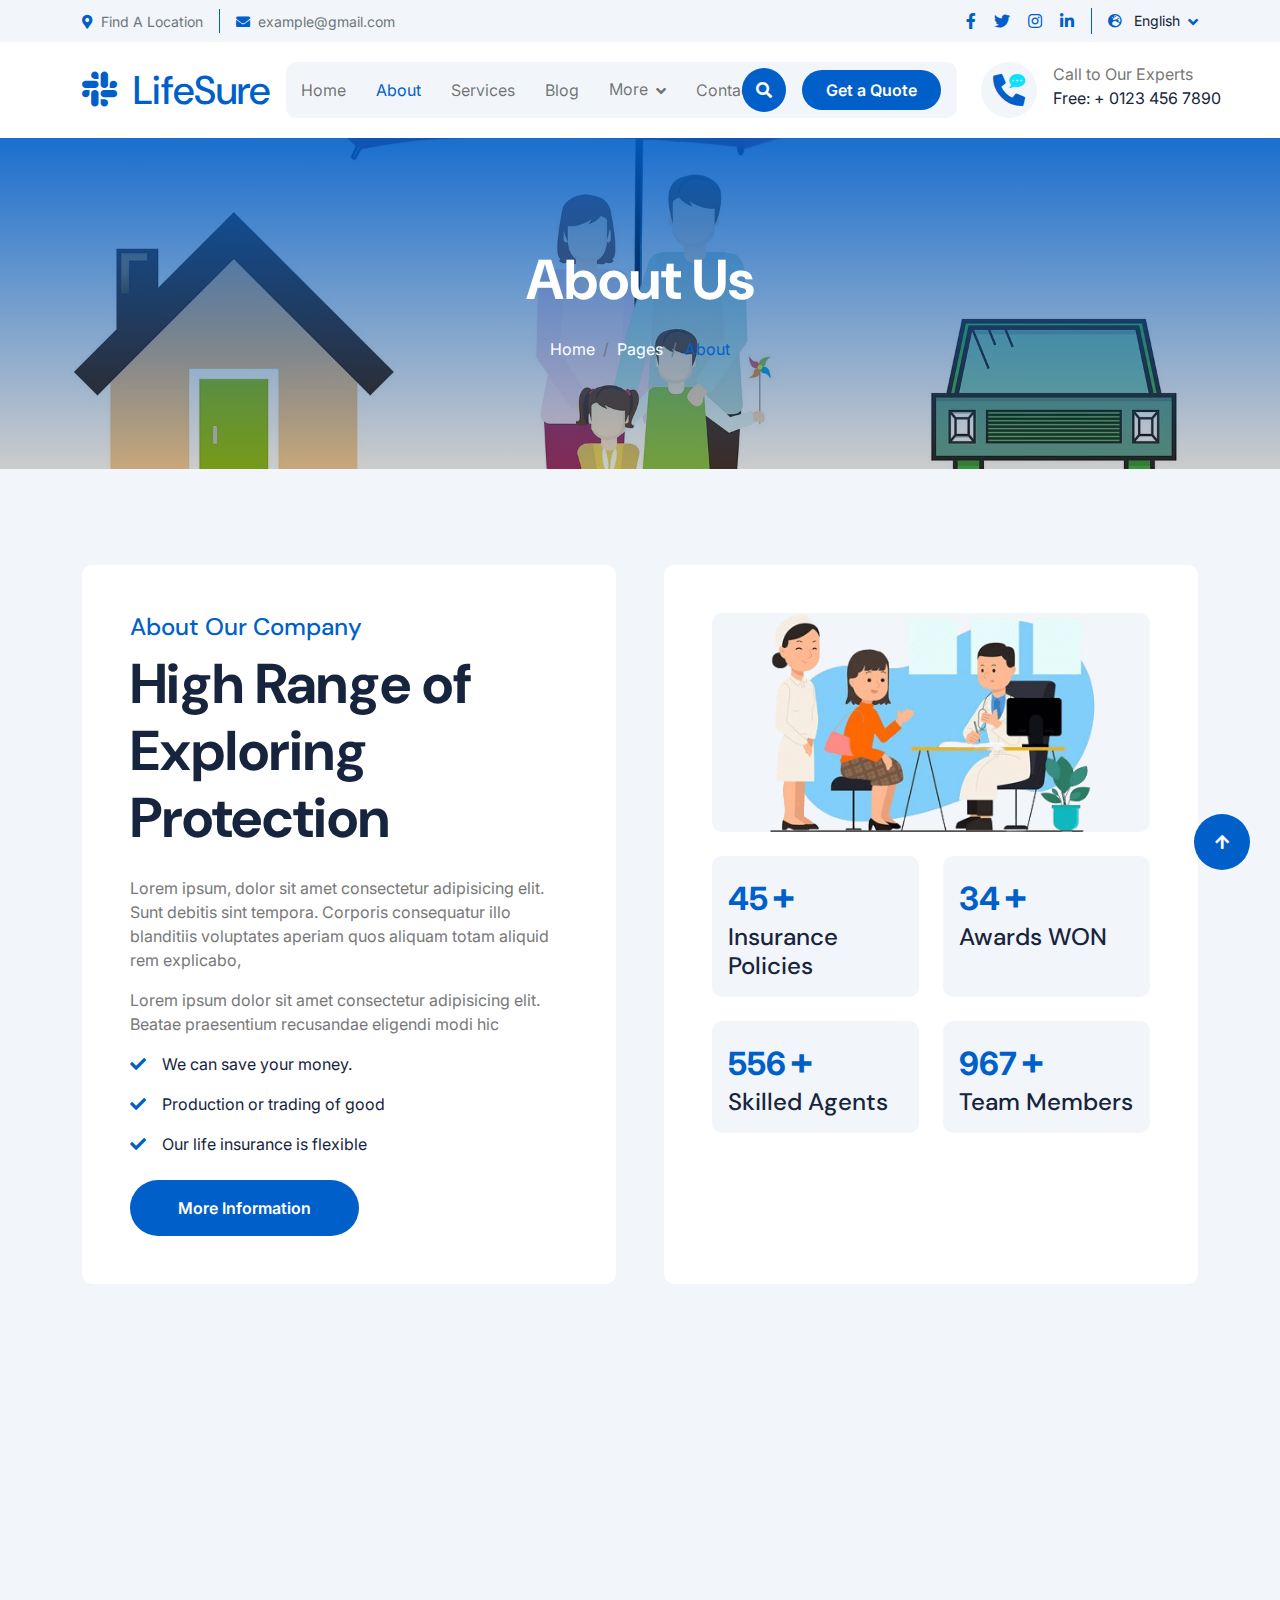
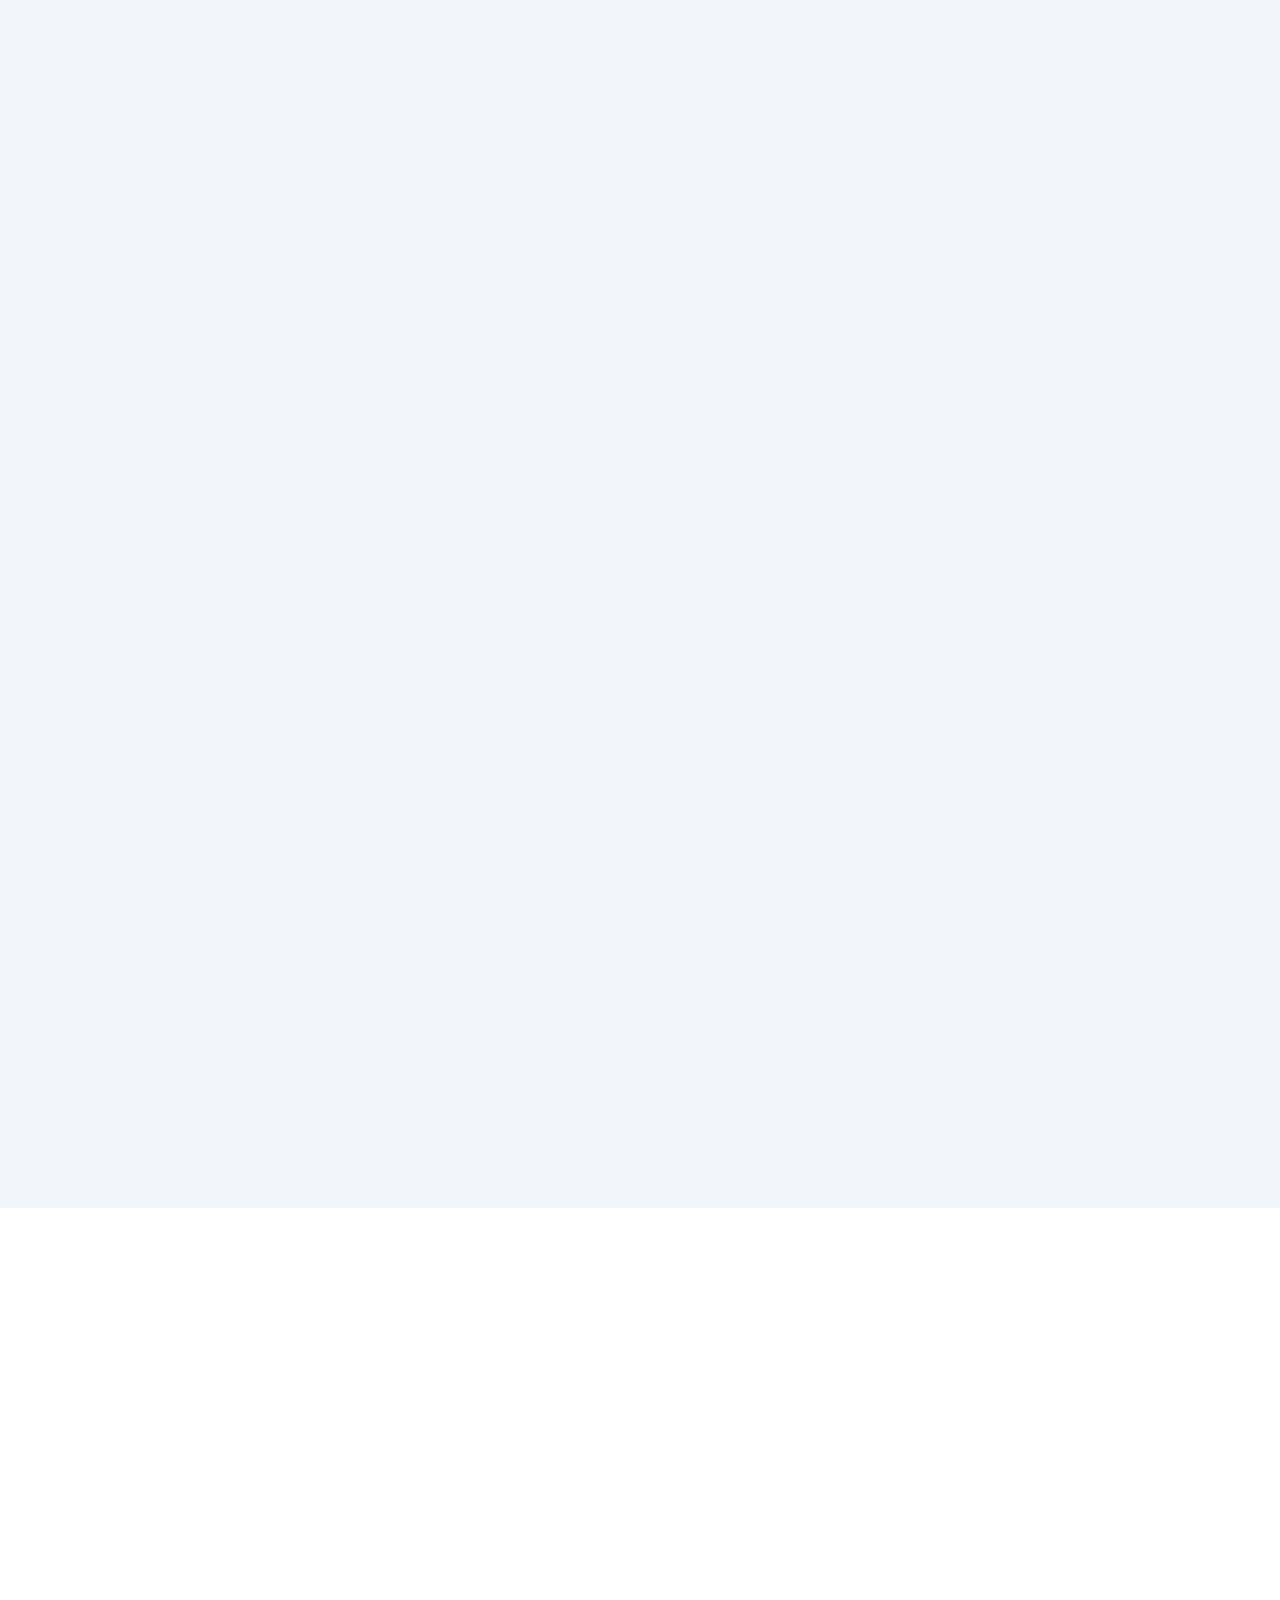
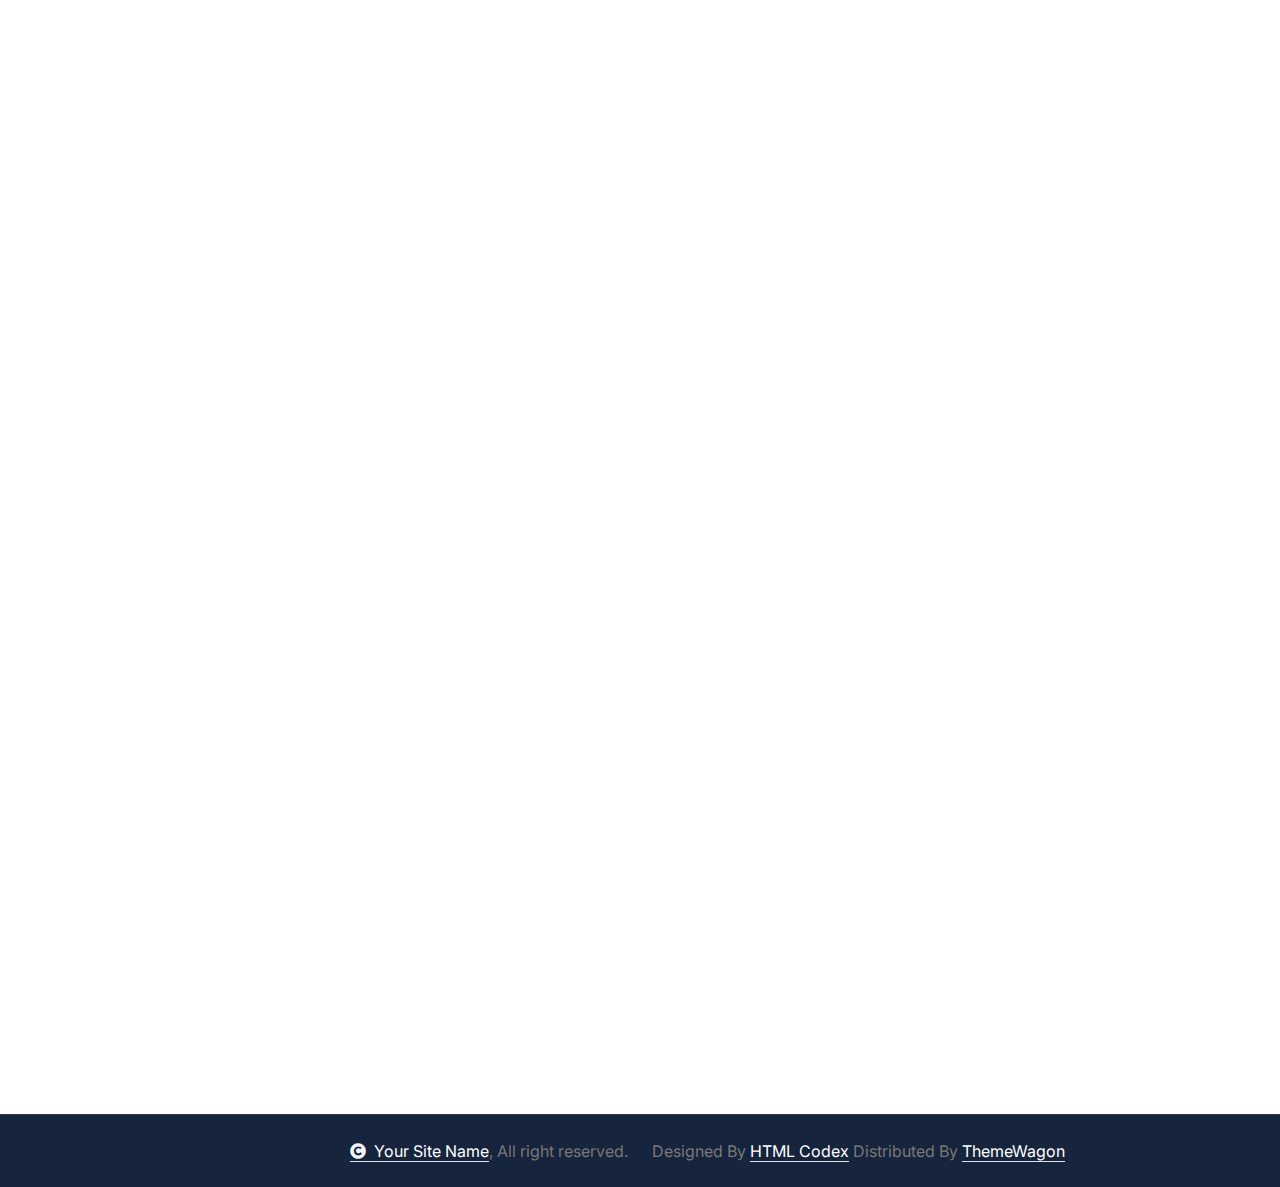
==== YFGRIGHTS/about.html @ 98754548 "initial commit" ====
<!DOCTYPE html>
<html lang="en">

    <head>
        <meta charset="utf-8">
        <title>LifeSure - Life Insurance Website Template</title>
        <meta content="width=device-width, initial-scale=1.0" name="viewport">
        <meta content="" name="keywords">
        <meta content="" name="description">

        <!-- Google Web Fonts -->
        <link rel="preconnect" href="https://fonts.googleapis.com">
        <link rel="preconnect" href="https://fonts.gstatic.com" crossorigin>
        <link href="https://fonts.googleapis.com/css2?family=DM+Sans:ital,opsz,wght@0,9..40,100..1000;1,9..40,100..1000&family=Inter:slnt,wght@-10..0,100..900&display=swap" rel="stylesheet">

        <!-- Icon Font Stylesheet -->
        <link rel="stylesheet" href="https://use.fontawesome.com/releases/v5.15.4/css/all.css"/>
        <link href="https://cdn.jsdelivr.net/npm/bootstrap-icons@1.4.1/font/bootstrap-icons.css" rel="stylesheet">

        <!-- Libraries Stylesheet -->
        <link rel="stylesheet" href="lib/animate/animate.min.css"/>
        <link href="lib/lightbox/css/lightbox.min.css" rel="stylesheet">
        <link href="lib/owlcarousel/assets/owl.carousel.min.css" rel="stylesheet">


        <!-- Customized Bootstrap Stylesheet -->
        <link href="css/bootstrap.min.css" rel="stylesheet">

        <!-- Template Stylesheet -->
        <link href="css/style.css" rel="stylesheet">
    </head>

    <body>

        <!-- Spinner Start -->
        <div id="spinner" class="show bg-white position-fixed translate-middle w-100 vh-100 top-50 start-50 d-flex align-items-center justify-content-center">
            <div class="spinner-border text-primary" style="width: 3rem; height: 3rem;" role="status">
                <span class="sr-only">Loading...</span>
            </div>
        </div>
        <!-- Spinner End -->

        <!-- Topbar Start -->
        <div class="container-fluid topbar px-0 px-lg-4 bg-light py-2 d-none d-lg-block">
            <div class="container">
                <div class="row gx-0 align-items-center">
                    <div class="col-lg-8 text-center text-lg-start mb-lg-0">
                        <div class="d-flex flex-wrap">
                            <div class="border-end border-primary pe-3">
                                <a href="#" class="text-muted small"><i class="fas fa-map-marker-alt text-primary me-2"></i>Find A Location</a>
                            </div>
                            <div class="ps-3">
                                <a href="mailto:example@gmail.com" class="text-muted small"><i class="fas fa-envelope text-primary me-2"></i>example@gmail.com</a>
                            </div>
                        </div>
                    </div>
                    <div class="col-lg-4 text-center text-lg-end">
                        <div class="d-flex justify-content-end">
                            <div class="d-flex border-end border-primary pe-3">
                                <a class="btn p-0 text-primary me-3" href="#"><i class="fab fa-facebook-f"></i></a>
                                <a class="btn p-0 text-primary me-3" href="#"><i class="fab fa-twitter"></i></a>
                                <a class="btn p-0 text-primary me-3" href="#"><i class="fab fa-instagram"></i></a>
                                <a class="btn p-0 text-primary me-0" href="#"><i class="fab fa-linkedin-in"></i></a>
                            </div>
                            <div class="dropdown ms-3">
                                <a href="#" class="dropdown-toggle text-dark" data-bs-toggle="dropdown"><small><i class="fas fa-globe-europe text-primary me-2"></i> English</small></a>
                                <div class="dropdown-menu rounded">
                                    <a href="#" class="dropdown-item">English</a>
                                    <a href="#" class="dropdown-item">Bangla</a>
                                    <a href="#" class="dropdown-item">French</a>
                                    <a href="#" class="dropdown-item">Spanish</a>
                                    <a href="#" class="dropdown-item">Arabic</a>
                                </div>
                            </div>
                        </div>
                    </div>
                </div>
            </div>
        </div>
        <!-- Topbar End -->

        <!-- Navbar & Hero Start -->
        <div class="container-fluid nav-bar px-0 px-lg-4 py-lg-0">
            <div class="container">
                <nav class="navbar navbar-expand-lg navbar-light">
                    <a href="#" class="navbar-brand p-0">
                        <h1 class="text-primary mb-0"><i class="fab fa-slack me-2"></i> LifeSure</h1>
                        <!-- <img src="img/logo.png" alt="Logo"> -->
                    </a>
                    <button class="navbar-toggler" type="button" data-bs-toggle="collapse" data-bs-target="#navbarCollapse">
                        <span class="fa fa-bars"></span>
                    </button>
                    <div class="collapse navbar-collapse" id="navbarCollapse">
                        <div class="navbar-nav mx-0 mx-lg-auto">
                            <a href="index.html" class="nav-item nav-link">Home</a>
                            <a href="about.html" class="nav-item nav-link active">About</a>
                            <a href="service.html" class="nav-item nav-link">Services</a>
                            <a href="blog.html" class="nav-item nav-link">Blog</a>
                            <div class="nav-item dropdown">
                                <a href="#" class="nav-link" data-bs-toggle="dropdown">
                                    <span class="dropdown-toggle">More</span>
                                </a>
                                <div class="dropdown-menu">
                                    <a href="FAQ.html" class="dropdown-item">Events</a>
                                    <a href="FAQ.html" class="dropdown-item">Gallery</a>
                                    <a href="feature.html" class="dropdown-item">News</a>
                                    <a href="team.html" class="dropdown-item">Our team</a>
                                    <a href="testimonial.html" class="dropdown-item">Testimonial</a>
                                </div>
                              </div>
                            <a href="contact.html" class="nav-item nav-link">Contact</a>
                            <div class="nav-btn px-3">
                                <button class="btn-search btn btn-primary btn-md-square rounded-circle flex-shrink-0" data-bs-toggle="modal" data-bs-target="#searchModal"><i class="fas fa-search"></i></button>
                                <a href="#" class="btn btn-primary rounded-pill py-2 px-4 ms-3 flex-shrink-0"> Get a Quote</a>
                            </div>
                        </div>
                    </div>
                    <div class="d-none d-xl-flex flex-shrink-0 ps-4">
                        <a href="#" class="btn btn-light btn-lg-square rounded-circle position-relative wow tada" data-wow-delay=".9s">
                            <i class="fa fa-phone-alt fa-2x"></i>
                            <div class="position-absolute" style="top: 7px; right: 12px;">
                                <span><i class="fa fa-comment-dots text-secondary"></i></span>
                            </div>
                        </a>
                        <div class="d-flex flex-column ms-3">
                            <span>Call to Our Experts</span>
                            <a href="tel:+ 0123 456 7890"><span class="text-dark">Free: + 0123 456 7890</span></a>
                        </div>
                    </div>
                </nav>
            </div>
        </div>
        <!-- Navbar & Hero End -->

        <!-- Modal Search Start -->
        <div class="modal fade" id="searchModal" tabindex="-1" aria-labelledby="exampleModalLabel" aria-hidden="true">
            <div class="modal-dialog modal-fullscreen">
                <div class="modal-content rounded-0">
                    <div class="modal-header">
                        <h5 class="modal-title" id="exampleModalLabel">Search by keyword</h5>
                        <button type="button" class="btn-close" data-bs-dismiss="modal" aria-label="Close"></button>
                    </div>
                    <div class="modal-body d-flex align-items-center bg-primary">
                        <div class="input-group w-75 mx-auto d-flex">
                            <input type="search" class="form-control p-3" placeholder="keywords" aria-describedby="search-icon-1">
                            <span id="search-icon-1" class="btn bg-light border nput-group-text p-3"><i class="fa fa-search"></i></span>
                        </div>
                    </div>
                </div>
            </div>
        </div>
        <!-- Modal Search End -->


        <!-- Header Start -->
        <div class="container-fluid bg-breadcrumb">
            <div class="container text-center py-5" style="max-width: 900px;">
                <h4 class="text-white display-4 mb-4 wow fadeInDown" data-wow-delay="0.1s">About Us</h4>
                <ol class="breadcrumb d-flex justify-content-center mb-0 wow fadeInDown" data-wow-delay="0.3s">
                    <li class="breadcrumb-item"><a href="index.html">Home</a></li>
                    <li class="breadcrumb-item"><a href="#">Pages</a></li>
                    <li class="breadcrumb-item active text-primary">About</li>
                </ol>
            </div>
        </div>
        <!-- Header End -->


        <!-- About Start -->
        <div class="container-fluid bg-light about py-5">
            <div class="container py-5">
                <div class="row g-5">
                    <div class="col-xl-6 wow fadeInLeft" data-wow-delay="0.2s">
                        <div class="about-item-content bg-white rounded p-5 h-100">
                            <h4 class="text-primary">About Our Company</h4>
                            <h1 class="display-4 mb-4">High Range of Exploring Protection</h1>
                            <p>Lorem ipsum, dolor sit amet consectetur adipisicing elit. Sunt debitis sint tempora. Corporis consequatur illo blanditiis voluptates aperiam quos aliquam totam aliquid rem explicabo,
                            </p>
                            <p>Lorem ipsum dolor sit amet consectetur adipisicing elit. Beatae praesentium recusandae eligendi modi hic
                            </p>
                            <p class="text-dark"><i class="fa fa-check text-primary me-3"></i>We can save your money.</p>
                            <p class="text-dark"><i class="fa fa-check text-primary me-3"></i>Production or trading of good</p>
                            <p class="text-dark mb-4"><i class="fa fa-check text-primary me-3"></i>Our life insurance is flexible</p>
                            <a class="btn btn-primary rounded-pill py-3 px-5" href="#">More Information</a>
                        </div>
                    </div>
                    <div class="col-xl-6 wow fadeInRight" data-wow-delay="0.2s">
                        <div class="bg-white rounded p-5 h-100">
                            <div class="row g-4 justify-content-center">
                                <div class="col-12">
                                    <div class="rounded bg-light">
                                        <img src="img/about-1.png" class="img-fluid rounded w-100" alt="">
                                    </div>
                                </div>
                                <div class="col-sm-6">
                                    <div class="counter-item bg-light rounded p-3 h-100">
                                        <div class="counter-counting">
                                            <span class="text-primary fs-2 fw-bold" data-toggle="counter-up">129</span>
                                            <span class="h1 fw-bold text-primary">+</span>
                                        </div>
                                        <h4 class="mb-0 text-dark">Insurance Policies</h4>
                                    </div>
                                </div>
                                <div class="col-sm-6">
                                    <div class="counter-item bg-light rounded p-3 h-100">
                                        <div class="counter-counting">
                                            <span class="text-primary fs-2 fw-bold" data-toggle="counter-up">99</span>
                                            <span class="h1 fw-bold text-primary">+</span>
                                        </div>
                                        <h4 class="mb-0 text-dark">Awards WON</h4>
                                    </div>
                                </div>
                                <div class="col-sm-6">
                                    <div class="counter-item bg-light rounded p-3 h-100">
                                        <div class="counter-counting">
                                            <span class="text-primary fs-2 fw-bold" data-toggle="counter-up">556</span>
                                            <span class="h1 fw-bold text-primary">+</span>
                                        </div>
                                        <h4 class="mb-0 text-dark">Skilled Agents</h4>
                                    </div>
                                </div>
                                <div class="col-sm-6">
                                    <div class="counter-item bg-light rounded p-3 h-100">
                                        <div class="counter-counting">
                                            <span class="text-primary fs-2 fw-bold" data-toggle="counter-up">967</span>
                                            <span class="h1 fw-bold text-primary">+</span>
                                        </div>
                                        <h4 class="mb-0 text-dark">Team Members</h4>
                                    </div>
                                </div>
                            </div>
                        </div>
                    </div>
                </div>
            </div>
        </div>
        <!-- About End -->


        <!-- Feature Start -->
        <div class="container-fluid feature bg-light pb-5">
            <div class="container pb-5">
                <div class="text-center mx-auto pb-5 wow fadeInUp" data-wow-delay="0.2s" style="max-width: 800px;">
                    <h4 class="text-primary">Our Features</h4>
                    <h1 class="display-4 mb-4">Insurance Provide you a Better Future</h1>
                    <p class="mb-0">Lorem ipsum dolor, sit amet consectetur adipisicing elit. Tenetur adipisci facilis cupiditate recusandae aperiam temporibus corporis itaque quis facere, numquam, ad culpa deserunt sint dolorem autem obcaecati, ipsam mollitia hic.
                    </p>
                </div>
                <div class="row g-4">
                    <div class="col-md-6 col-lg-6 col-xl-3 wow fadeInUp" data-wow-delay="0.2s">
                        <div class="feature-item p-4 pt-0">
                            <div class="feature-icon p-4 mb-4">
                                <i class="far fa-handshake fa-3x"></i>
                            </div>
                            <h4 class="mb-4">Trusted Company</h4>
                            <p class="mb-4">Lorem ipsum dolor sit amet consectetur adipisicing elit. Ea hic laborum odit pariatur...
                            </p>
                            <a class="btn btn-primary rounded-pill py-2 px-4" href="#">Learn More</a>
                        </div>
                    </div>
                    <div class="col-md-6 col-lg-6 col-xl-3 wow fadeInUp" data-wow-delay="0.4s">
                        <div class="feature-item p-4 pt-0">
                            <div class="feature-icon p-4 mb-4">
                                <i class="fa fa-dollar-sign fa-3x"></i>
                            </div>
                            <h4 class="mb-4">Anytime Money Back</h4>
                            <p class="mb-4">Lorem ipsum dolor sit amet consectetur adipisicing elit. Ea hic laborum odit pariatur...
                            </p>
                            <a class="btn btn-primary rounded-pill py-2 px-4" href="#">Learn More</a>
                        </div>
                    </div>
                    <div class="col-md-6 col-lg-6 col-xl-3 wow fadeInUp" data-wow-delay="0.6s">
                        <div class="feature-item p-4 pt-0">
                            <div class="feature-icon p-4 mb-4">
                                <i class="fa fa-bullseye fa-3x"></i>
                            </div>
                            <h4 class="mb-4">Flexible Plans</h4>
                            <p class="mb-4">Lorem ipsum dolor sit amet consectetur adipisicing elit. Ea hic laborum odit pariatur...
                            </p>
                            <a class="btn btn-primary rounded-pill py-2 px-4" href="#">Learn More</a>
                        </div>
                    </div>
                    <div class="col-md-6 col-lg-6 col-xl-3 wow fadeInUp" data-wow-delay="0.8s">
                        <div class="feature-item p-4 pt-0">
                            <div class="feature-icon p-4 mb-4">
                                <i class="fa fa-headphones fa-3x"></i>
                            </div>
                            <h4 class="mb-4">24/7 Fast Support</h4>
                            <p class="mb-4">Lorem ipsum dolor sit amet consectetur adipisicing elit. Ea hic laborum odit pariatur...
                            </p>
                            <a class="btn btn-primary rounded-pill py-2 px-4" href="#">Learn More</a>
                        </div>
                    </div>
                </div>
            </div>
        </div>
        <!-- Feature End -->

        <!-- FAQs Start -->
        <div class="container-fluid faq-section bg-light pb-5">
            <div class="container pb-5">
                <div class="row g-5 align-items-center">
                    <div class="col-xl-6 wow fadeInLeft" data-wow-delay="0.2s">
                        <div class="h-100">
                            <div class="mb-5">
                                <h4 class="text-primary">Some Important FAQ's</h4>
                                <h1 class="display-4 mb-0">Common Frequently Asked Questions</h1>
                            </div>
                            <div class="accordion" id="accordionExample">
                                <div class="accordion-item">
                                    <h2 class="accordion-header" id="headingOne">
                                        <button class="accordion-button border-0" type="button" data-bs-toggle="collapse" data-bs-target="#collapseOne" aria-expanded="true" aria-controls="collapseOne">
                                            Q: What happens during Freshers' Week?
                                        </button>
                                    </h2>
                                    <div id="collapseOne" class="accordion-collapse collapse show active" aria-labelledby="headingOne" data-bs-parent="#accordionExample">
                                        <div class="accordion-body rounded">
                                            A: Leverage agile frameworks to provide a robust synopsis for high level overviews. Iterative approaches to corporate strategy foster collaborative thinking to further the overall value proposition. Organically grow the holistic world view of disruptive innovation via workplace diversity and empowerment.
                                        </div>
                                    </div>
                                </div>
                                <div class="accordion-item">
                                    <h2 class="accordion-header" id="headingTwo">
                                        <button class="accordion-button collapsed" type="button" data-bs-toggle="collapse" data-bs-target="#collapseTwo" aria-expanded="false" aria-controls="collapseTwo">
                                            Q: What is the transfer application process?
                                        </button>
                                    </h2>
                                    <div id="collapseTwo" class="accordion-collapse collapse" aria-labelledby="headingTwo" data-bs-parent="#accordionExample">
                                        <div class="accordion-body">
                                            A: Leverage agile frameworks to provide a robust synopsis for high level overviews. Iterative approaches to corporate strategy foster collaborative thinking to further the overall value proposition. Organically grow the holistic world view of disruptive innovation via workplace diversity and empowerment.
                                        </div>
                                    </div>
                                </div>
                                <div class="accordion-item">
                                    <h2 class="accordion-header" id="headingThree">
                                        <button class="accordion-button collapsed" type="button" data-bs-toggle="collapse" data-bs-target="#collapseThree" aria-expanded="false" aria-controls="collapseThree">
                                            Q: Why should I attend community college?
                                        </button>
                                    </h2>
                                    <div id="collapseThree" class="accordion-collapse collapse" aria-labelledby="headingThree" data-bs-parent="#accordionExample">
                                        <div class="accordion-body">
                                            A: Leverage agile frameworks to provide a robust synopsis for high level overviews. Iterative approaches to corporate strategy foster collaborative thinking to further the overall value proposition. Organically grow the holistic world view of disruptive innovation via workplace diversity and empowerment.
                                        </div>
                                    </div>
                                </div>
                            </div>
                        </div>
                    </div>
                    <div class="col-xl-6 wow fadeInRight" data-wow-delay="0.4s">
                        <img src="img/carousel-2.png" class="img-fluid w-100" alt="">
                    </div>
                </div>
            </div>
        </div>
        <!-- FAQs End -->


        <!-- Team Start -->
        <div class="container-fluid team py-5">
            <div class="container py-5">
                <div class="text-center mx-auto pb-5 wow fadeInUp" data-wow-delay="0.2s" style="max-width: 800px;">
                    <h4 class="text-primary">Our Team</h4>
                    <h1 class="display-4 mb-4">Meet Our Expert Team Members</h1>
                    <p class="mb-0">Lorem ipsum dolor, sit amet consectetur adipisicing elit. Tenetur adipisci facilis cupiditate recusandae aperiam temporibus corporis itaque quis facere, numquam, ad culpa deserunt sint dolorem autem obcaecati, ipsam mollitia hic.
                    </p>
                </div>
                <div class="row g-4">
                    <div class="col-md-6 col-lg-6 col-xl-3 wow fadeInUp" data-wow-delay="0.2s">
                        <div class="team-item">
                            <div class="team-img">
                                <img src="img/team-1.jpg" class="img-fluid rounded-top w-100" alt="">
                                <div class="team-icon">
                                    <a class="btn btn-primary btn-sm-square rounded-pill mb-2" href=""><i class="fab fa-facebook-f"></i></a>
                                    <a class="btn btn-primary btn-sm-square rounded-pill mb-2" href=""><i class="fab fa-twitter"></i></a>
                                    <a class="btn btn-primary btn-sm-square rounded-pill mb-2" href=""><i class="fab fa-linkedin-in"></i></a>
                                    <a class="btn btn-primary btn-sm-square rounded-pill mb-0" href=""><i class="fab fa-instagram"></i></a>
                                </div>
                            </div>
                            <div class="team-title p-4">
                                <h4 class="mb-0">David James</h4>
                                <p class="mb-0">Profession</p>
                            </div>
                        </div>
                    </div>
                    <div class="col-md-6 col-lg-6 col-xl-3 wow fadeInUp" data-wow-delay="0.4s">
                        <div class="team-item">
                            <div class="team-img">
                                <img src="img/team-2.jpg" class="img-fluid rounded-top w-100" alt="">
                                <div class="team-icon">
                                    <a class="btn btn-primary btn-sm-square rounded-pill mb-2" href=""><i class="fab fa-facebook-f"></i></a>
                                    <a class="btn btn-primary btn-sm-square rounded-pill mb-2" href=""><i class="fab fa-twitter"></i></a>
                                    <a class="btn btn-primary btn-sm-square rounded-pill mb-2" href=""><i class="fab fa-linkedin-in"></i></a>
                                    <a class="btn btn-primary btn-sm-square rounded-pill mb-0" href=""><i class="fab fa-instagram"></i></a>
                                </div>
                            </div>
                            <div class="team-title p-4">
                                <h4 class="mb-0">David James</h4>
                                <p class="mb-0">Profession</p>
                            </div>
                        </div>
                    </div>
                    <div class="col-md-6 col-lg-6 col-xl-3 wow fadeInUp" data-wow-delay="0.6s">
                        <div class="team-item">
                            <div class="team-img">
                                <img src="img/team-3.jpg" class="img-fluid rounded-top w-100" alt="">
                                <div class="team-icon">
                                    <a class="btn btn-primary btn-sm-square rounded-pill mb-2" href=""><i class="fab fa-facebook-f"></i></a>
                                    <a class="btn btn-primary btn-sm-square rounded-pill mb-2" href=""><i class="fab fa-twitter"></i></a>
                                    <a class="btn btn-primary btn-sm-square rounded-pill mb-2" href=""><i class="fab fa-linkedin-in"></i></a>
                                    <a class="btn btn-primary btn-sm-square rounded-pill mb-0" href=""><i class="fab fa-instagram"></i></a>
                                </div>
                            </div>
                            <div class="team-title p-4">
                                <h4 class="mb-0">David James</h4>
                                <p class="mb-0">Profession</p>
                            </div>
                        </div>
                    </div>
                    <div class="col-md-6 col-lg-6 col-xl-3 wow fadeInUp" data-wow-delay="0.8s">
                        <div class="team-item">
                            <div class="team-img">
                                <img src="img/team-4.jpg" class="img-fluid rounded-top w-100" alt="">
                                <div class="team-icon">
                                    <a class="btn btn-primary btn-sm-square rounded-pill mb-2" href=""><i class="fab fa-facebook-f"></i></a>
                                    <a class="btn btn-primary btn-sm-square rounded-pill mb-2" href=""><i class="fab fa-twitter"></i></a>
                                    <a class="btn btn-primary btn-sm-square rounded-pill mb-2" href=""><i class="fab fa-linkedin-in"></i></a>
                                    <a class="btn btn-primary btn-sm-square rounded-pill mb-0" href=""><i class="fab fa-instagram"></i></a>
                                </div>
                            </div>
                            <div class="team-title p-4">
                                <h4 class="mb-0">David James</h4>
                                <p class="mb-0">Profession</p>
                            </div>
                        </div>
                    </div>
                </div>
            </div>
        </div>
        <!-- Team End -->


        <!-- Footer Start -->
        <div class="container-fluid footer py-5 wow fadeIn" data-wow-delay="0.2s">
            <div class="container py-5">
                <div class="row g-5">
                    <div class="col-xl-9">
                        <div class="mb-5">
                            <div class="row g-4">
                                <div class="col-md-6 col-lg-6 col-xl-5">
                                    <div class="footer-item">
                                        <a href="index.html" class="p-0">
                                            <h3 class="text-white"><i class="fab fa-slack me-3"></i> LifeSure</h3>
                                            <!-- <img src="img/logo.png" alt="Logo"> -->
                                        </a>
                                        <p class="text-white mb-4">Dolor amet sit justo amet elitr clita ipsum elitr est.Lorem ipsum dolor sit amet, consectetur adipiscing...</p>
                                        <div class="footer-btn d-flex">
                                            <a class="btn btn-md-square rounded-circle me-3" href="#"><i class="fab fa-facebook-f"></i></a>
                                            <a class="btn btn-md-square rounded-circle me-3" href="#"><i class="fab fa-twitter"></i></a>
                                            <a class="btn btn-md-square rounded-circle me-3" href="#"><i class="fab fa-instagram"></i></a>
                                            <a class="btn btn-md-square rounded-circle me-0" href="#"><i class="fab fa-linkedin-in"></i></a>
                                        </div>
                                    </div>
                                </div>
                                <div class="col-md-6 col-lg-6 col-xl-3">
                                    <div class="footer-item">
                                        <h4 class="text-white mb-4">Useful Links</h4>
                                        <a href="#"><i class="fas fa-angle-right me-2"></i> About Us</a>
                                        <a href="#"><i class="fas fa-angle-right me-2"></i> Features</a>
                                        <a href="#"><i class="fas fa-angle-right me-2"></i> Services</a>
                                        <a href="#"><i class="fas fa-angle-right me-2"></i> FAQ's</a>
                                        <a href="#"><i class="fas fa-angle-right me-2"></i> Blogs</a>
                                        <a href="#"><i class="fas fa-angle-right me-2"></i> Contact</a>
                                    </div>
                                </div>
                                <div class="col-md-6 col-lg-6 col-xl-4">
                                    <div class="footer-item">
                                        <h4 class="mb-4 text-white">Instagram</h4>
                                        <div class="row g-3">
                                            <div class="col-4">
                                                <div class="footer-instagram rounded">
                                                    <img src="img/instagram-footer-1.jpg" class="img-fluid w-100" alt="">
                                                    <div class="footer-search-icon">
                                                        <a href="img/instagram-footer-1.jpg" data-lightbox="footerInstagram-1" class="my-auto"><i class="fas fa-link text-white"></i></a>
                                                    </div>
                                                </div>
                                           </div>
                                           <div class="col-4">
                                                <div class="footer-instagram rounded">
                                                    <img src="img/instagram-footer-2.jpg" class="img-fluid w-100" alt="">
                                                    <div class="footer-search-icon">
                                                        <a href="img/instagram-footer-2.jpg" data-lightbox="footerInstagram-2" class="my-auto"><i class="fas fa-link text-white"></i></a>
                                                    </div>
                                                </div>
                                           </div>
                                            <div class="col-4">
                                                <div class="footer-instagram rounded">
                                                    <img src="img/instagram-footer-3.jpg" class="img-fluid w-100" alt="">
                                                    <div class="footer-search-icon">
                                                        <a href="img/instagram-footer-3.jpg" data-lightbox="footerInstagram-3" class="my-auto"><i class="fas fa-link text-white"></i></a>
                                                    </div>
                                                </div>
                                           </div>
                                            <div class="col-4">
                                                <div class="footer-instagram rounded">
                                                    <img src="img/instagram-footer-4.jpg" class="img-fluid w-100" alt="">
                                                    <div class="footer-search-icon">
                                                        <a href="img/instagram-footer-4.jpg" data-lightbox="footerInstagram-4" class="my-auto"><i class="fas fa-link text-white"></i></a>
                                                    </div>
                                                </div>
                                           </div>
                                            <div class="col-4">
                                                <div class="footer-instagram rounded">
                                                    <img src="img/instagram-footer-5.jpg" class="img-fluid w-100" alt="">
                                                    <div class="footer-search-icon">
                                                        <a href="img/instagram-footer-5.jpg" data-lightbox="footerInstagram-5" class="my-auto"><i class="fas fa-link text-white"></i></a>
                                                    </div>
                                                </div>
                                           </div>
                                           <div class="col-4">
                                                <div class="footer-instagram rounded">
                                                    <img src="img/instagram-footer-6.jpg" class="img-fluid w-100" alt="">
                                                    <div class="footer-search-icon">
                                                        <a href="img/instagram-footer-6.jpg" data-lightbox="footerInstagram-6" class="my-auto"><i class="fas fa-link text-white"></i></a>
                                                    </div>
                                                </div>
                                            </div>
                                        </div>
                                    </div>
                                </div>
                            </div>
                        </div>
                        <div class="pt-5" style="border-top: 1px solid rgba(255, 255, 255, 0.08);">
                            <div class="row g-0">
                                <div class="col-12">
                                    <div class="row g-4">
                                        <div class="col-lg-6 col-xl-4">
                                            <div class="d-flex">
                                                <div class="btn-xl-square bg-primary text-white rounded p-4 me-4">
                                                    <i class="fas fa-map-marker-alt fa-2x"></i>
                                                </div>
                                                <div>
                                                    <h4 class="text-white">Address</h4>
                                                    <p class="mb-0">123 Street New York.USA</p>
                                                </div>
                                            </div>
                                        </div>
                                        <div class="col-lg-6 col-xl-4">
                                            <div class="d-flex">
                                                <div class="btn-xl-square bg-primary text-white rounded p-4 me-4">
                                                    <i class="fas fa-envelope fa-2x"></i>
                                                </div>
                                                <div>
                                                    <h4 class="text-white">Mail Us</h4>
                                                    <p class="mb-0">info@example.com</p>
                                                </div>
                                            </div>
                                        </div>
                                        <div class="col-lg-6 col-xl-4">
                                            <div class="d-flex">
                                                <div class="btn-xl-square bg-primary text-white rounded p-4 me-4">
                                                    <i class="fa fa-phone-alt fa-2x"></i>
                                                </div>
                                                <div>
                                                    <h4 class="text-white">Telephone</h4>
                                                    <p class="mb-0">(+012) 3456 7890</p>
                                                </div>
                                            </div>
                                        </div>
                                    </div>
                                </div>
                            </div>
                        </div>
                    </div>

                    <div class="col-xl-3">
                        <div class="footer-item">
                            <h4 class="text-white mb-4">Newsletter</h4>
                            <p class="text-white mb-3">Dolor amet sit justo amet elitr clita ipsum elitr est.Lorem ipsum dolor sit amet, consectetur adipiscing elit.</p>
                            <div class="position-relative rounded-pill mb-4">
                                <input class="form-control rounded-pill w-100 py-3 ps-4 pe-5" type="text" placeholder="Enter your email">
                                <button type="button" class="btn btn-primary rounded-pill position-absolute top-0 end-0 py-2 mt-2 me-2">SignUp</button>
                            </div>
                            <div class="d-flex flex-shrink-0">
                                <div class="footer-btn">
                                    <a href="#" class="btn btn-lg-square rounded-circle position-relative wow tada" data-wow-delay=".9s">
                                        <i class="fa fa-phone-alt fa-2x"></i>
                                        <div class="position-absolute" style="top: 2px; right: 12px;">
                                            <span><i class="fa fa-comment-dots text-secondary"></i></span>
                                        </div>
                                    </a>
                                </div>
                                <div class="d-flex flex-column ms-3 flex-shrink-0">
                                    <span>Call to Our Experts</span>
                                    <a href="tel:+ 0123 456 7890"><span class="text-white">Free: + 0123 456 7890</span></a>
                                </div>
                            </div>
                        </div>
                    </div>
                </div>
            </div>
        </div>
        <!-- Footer End -->

        <!-- Copyright Start -->
        <div class="container-fluid copyright py-4">
            <div class="container">
                <div class="row g-4 align-items-center">
                    <div class="col-md-6 text-center text-md-end mb-md-0">
                        <span class="text-body"><a href="#" class="border-bottom text-white"><i class="fas fa-copyright text-light me-2"></i>Your Site Name</a>, All right reserved.</span>
                    </div>
                    <div class="col-md-6 text-center text-md-start text-body">
                        <!--/*** This template is free as long as you keep the below author’s credit link/attribution link/backlink. ***/-->
                        <!--/*** If you'd like to use the template without the below author’s credit link/attribution link/backlink, ***/-->
                        <!--/*** you can purchase the Credit Removal License from "https://htmlcodex.com/credit-removal". ***/-->
                        Designed By <a class="border-bottom text-white" href="https://htmlcodex.com">HTML Codex</a> Distributed By <a class="border-bottom text-white" href="https://themewagon.com">ThemeWagon</a>
                    </div>
                </div>
            </div>
        </div>
        <!-- Copyright End -->


        <!-- Back to Top -->
        <a href="#" class="btn btn-primary btn-lg-square rounded-circle back-to-top"><i class="fa fa-arrow-up"></i></a>


        <!-- JavaScript Libraries -->
        <script src="https://ajax.googleapis.com/ajax/libs/jquery/3.6.4/jquery.min.js"></script>
        <script src="https://cdn.jsdelivr.net/npm/bootstrap@5.0.0/dist/js/bootstrap.bundle.min.js"></script>
        <script src="lib/wow/wow.min.js"></script>
        <script src="lib/easing/easing.min.js"></script>
        <script src="lib/waypoints/waypoints.min.js"></script>
        <script src="lib/counterup/counterup.min.js"></script>
        <script src="lib/lightbox/js/lightbox.min.js"></script>
        <script src="lib/owlcarousel/owl.carousel.min.js"></script>


        <!-- Template Javascript -->
        <script src="js/main.js"></script>
    </body>

</html>
---- YFGRIGHTS/css/style.css ----
/*** Spinner Start ***/
#spinner {
    opacity: 0;
    visibility: hidden;
    transition: opacity .5s ease-out, visibility 0s linear .5s;
    z-index: 99999;
}

#spinner.show {
    transition: opacity .5s ease-out, visibility 0s linear 0s;
    visibility: visible;
    opacity: 1;
}
/*** Spinner End ***/

.back-to-top {
    position: fixed;
    right: 30px;
    bottom: 30px;
    transition: 0.5s;
    z-index: 99;
}


/*** Button Start ***/
.btn {
    font-weight: 600;
    transition: .5s;
}

.btn-square {
    width: 32px;
    height: 32px;
}

.btn-sm-square {
    width: 34px;
    height: 34px;
}

.btn-md-square {
    width: 44px;
    height: 44px;
}

.btn-lg-square {
    width: 56px;
    height: 56px;
}

.btn-xl-square {
    width: 66px;
    height: 66px;
}

.btn-square,
.btn-sm-square,
.btn-md-square,
.btn-lg-square,
.btn-xl-square {
    padding: 0;
    display: flex;
    align-items: center;
    justify-content: center;
    font-weight: normal;
}

.btn.btn-primary {
    color: var(--bs-white);
    border: none;
}

.btn.btn-primary:hover {
    background: var(--bs-dark);
    color: var(--bs-white);
}

.btn.btn-light {
    color: var(--bs-primary);
    border: none;
}

.btn.btn-light:hover {
    color: var(--bs-white);
    background: var(--bs-dark);
}

.btn.btn-dark {
    color: var(--bs-white);
    border: none;
}

.btn.btn-dark:hover {
    color: var(--bs-primary);
    background: var(--bs-light);
}


/*** Topbar Start ***/
.topbar .dropdown-toggle::after {
    border: none;
    content: "\f107";
    font-family: "Font Awesome 5 Free";
    font-weight: 600;
    vertical-align: middle;
    margin-left: 8px;
    color: var(--bs-primary);
}

.topbar .dropdown .dropdown-menu a:hover {
    background: var(--bs-primary);
    color: var(--bs-white);
}

.topbar .dropdown .dropdown-menu {
    transform: rotateX(0deg);
    visibility: visible;
    background: var(--bs-light);
    padding-top: 10px;
    border: 0;
    transition: .5s;
    opacity: 1;
}
/*** Topbar End ***/


/*** Navbar Start ***/
.nav-bar {
    background: var(--bs-white);
    transition: 1s;
}

.navbar-light .navbar-brand img {
    max-height: 60px;
    transition: .5s;
}

.nav-bar .navbar-light .navbar-brand img {
    max-height: 50px;
}

.navbar .navbar-nav .nav-item .nav-link {
    padding: 0;
}

.navbar .navbar-nav .nav-item {
    display: flex;
    align-items: center;
    padding: 15px;
}

.navbar-light .navbar-nav .nav-item:hover,
.navbar-light .navbar-nav .nav-item.active,
.navbar-light .navbar-nav .nav-item:hover .nav-link,
.navbar-light .navbar-nav .nav-item.active .nav-link {
    color: var(--bs-primary);
}

@media (max-width: 991px) {
    .navbar {
        padding: 20px 0;
    }

    .navbar .navbar-nav .nav-link {
        padding: 0;
    }

    .navbar .navbar-nav .nav-item {
        display: flex;
        padding: 20px;
        flex-direction: column;
        justify-content: start;
        align-items: start;
    }

    .navbar .navbar-nav .nav-btn {
        display: flex;
        justify-content: start;
    }

    .navbar .navbar-nav {
        width: 100%;
        display: flex;
        margin-top: 20px;
        padding-bottom: 20px;
        background: var(--bs-dark);
        border-radius: 10px;
    }

    .navbar.navbar-expand-lg .navbar-toggler {
        padding: 8px 15px;
        border: 1px solid var(--bs-primary);
        color: var(--bs-primary);
    }
}

.navbar .dropdown-toggle::after {
    border: none;
    content: "\f107";
    font-family: "Font Awesome 5 Free";
    font-weight: 600;
    vertical-align: middle;
    margin-left: 8px;
}

.dropdown .dropdown-menu .dropdown-item:hover {
    background: var(--bs-primary);
    color: var(--bs-white);
}

@media (min-width: 992px) {
    .navbar {
        padding: 20px 0;
    }

    .navbar .nav-btn {
        display: flex;
        align-items: center;
        justify-content: end;
    }

    .navbar .navbar-nav {
        width: 100%;
        display: flex;
        justify-content: center;
        align-items: center;
        background: var(--bs-light);
        border-radius: 10px;
    }

    .navbar .navbar-nav .nav-btn {
        width: 100%;
        display: flex;
        margin-left: auto;
    }

    .navbar .nav-item .dropdown-menu {
        display: block;
        visibility: hidden;
        top: 100%;
        transform: rotateX(-75deg);
        transform-origin: 0% 0%;
        border: 0;
        border-radius: 10px;
        transition: .5s;
        opacity: 0;
    }

    .navbar .nav-item:hover .dropdown-menu {
        transform: rotateX(0deg);
        visibility: visible;
        margin-top: 20px;
        background: var(--bs-light);
        transition: .5s;
        opacity: 1;
    }
}
/*** Navbar End ***/


/*** Carousel Hero Header Start ***/
.header-carousel .header-carousel-item {
    height: 400px;
}

.header-carousel .owl-nav .owl-prev,
.header-carousel .owl-nav .owl-next {
    position: absolute;
    width: 60px;
    height: 60px;
    border-radius: 60px;
    background: var(--bs-light);
    color: var(--bs-primary);
    font-size: 26px;
    display: flex;
    align-items: center;
    justify-content: center;
    transition: 0.5s;
}

.header-carousel .owl-nav .owl-prev {
    bottom: 30px;
    left: 50%;
    transform: translateX(-50%);
    margin-left: 30px;
}
.header-carousel .owl-nav .owl-next {
    bottom: 30px;
    right: 50%;
    transform: translateX(-50%);
    margin-right: 30px;
}

.header-carousel .owl-nav .owl-prev:hover,
.header-carousel .owl-nav .owl-next:hover {
    box-shadow: inset 0 0 100px 0 var(--bs-secondary);
    color: var(--bs-white);
}

.header-carousel .header-carousel-item .carousel-caption {
    position: absolute;
    width: 100%;
    height: 100%;
    left: 0;
    bottom: 0;
    background: rgba(0, 0, 0, .2);
    display: flex;
    align-items: center;
}

@media (max-width: 991px) {
    .header-carousel .header-carousel-item .carousel-caption {
        padding-top: 15px;
    }

    .header-carousel .header-carousel-item {
        height: 450px;
    }
}

@media (max-width: 767px) {
    .header-carousel .header-carousel-item {
        height: 700px;
    }

    .header-carousel .owl-nav .owl-prev {
        bottom: -30px;
        left: 50%;
        transform: translateX(-50%);
        margin-left: -45px;
    }

    .header-carousel .owl-nav .owl-next {
        bottom: -30px;
        left: 50%;
        transform: translateX(-50%);
        margin-left: 45px;
    }
}
/*** Carousel Hero Header End ***/


/*** Single Page Hero Header Start ***/
.bg-breadcrumb {
    position: relative;
    overflow: hidden;
    background: linear-gradient(rgba(1, 95, 201, 0.9), rgba(0, 0, 0, 0.2)), url(../img/bg-breadcrumb.jpg);
    background-position: center center;
    background-repeat: no-repeat;
    background-size: cover;
    padding: 60px 0 60px 0;
    transition: 0.5s;
}

.bg-breadcrumb .breadcrumb {
    position: relative;
}

.bg-breadcrumb .breadcrumb .breadcrumb-item a {
    color: var(--bs-white);
}
/*** Single Page Hero Header End ***/


/*** Feature Start ***/
.feature .feature-item {
    border-radius: 10px;
    background: var(--bs-white);
    transition: 0.5s;
}

.feature .feature-item:hover {
    background: var(--bs-primary);
}

.feature .feature-item .feature-icon {
    position: relative;
    width: 100px;
    display: inline-flex;
    align-items: center;
    justify-content: center;
    border-bottom-left-radius: 10px;
    border-bottom-right-radius: 10px;
    background: var(--bs-light);
}

.feature .feature-item:hover .feature-icon i {
    z-index: 9;
}

.feature .feature-item .feature-icon::after {
    content: "";
    position: absolute;
    width: 100%;
    height: 0;
    top: 0;
    left: 0;
    border-bottom-left-radius: 10px;
    border-bottom-right-radius: 10px;
    background: var(--bs-dark);
    transition: 0.5s;
    z-index: 1;
}

.feature .feature-item:hover .feature-icon::after {
    height: 100%;
}

.feature .feature-item .feature-icon {
    color: var(--bs-primary);
}

.feature .feature-item .feature-icon,
.feature .feature-item h4,
.feature .feature-item p {
    transition: 0.5s;
}

.feature .feature-item:hover .feature-icon {
    color: var(--bs-white);
}
.feature .feature-item:hover h4,
.feature .feature-item:hover p {
    color: var(--bs-white);
}

.feature .feature-item:hover a.btn {
    background: var(--bs-white);
    color: var(--bs-primary);
}

.feature .feature-item:hover a.btn:hover {
    background: var(--bs-dark);
    color: var(--bs-white);
}
/*** Feature End ***/


/*** Service Start ***/
.service .service-item {
    border-radius: 10px;
}
.service .service-item .service-img {
    position: relative;
    overflow: hidden;
    border-top-left-radius: 10px;
    border-top-right-radius: 10px;
}

.service .service-item .service-img img {
    transition: 0.5s;
}

.service .service-item:hover .service-img img {
    transform: scale(1.1);
}

.service .service-item .service-img::after {
    content: "";
    position: absolute;
    width: 100%;
    height: 0;
    top: 0;
    left: 0;
    border-top-left-radius: 10px;
    border-top-right-radius: 10px;
    background: rgba(1, 95, 201, .2);
    transition: 0.5s;
    z-index: 1;
}

.service .service-item:hover .service-img::after {
    height: 100%;
}

.service .service-item .service-img .service-icon {
    position: absolute;
    width: 70px;
    bottom: 0;
    right: 25px;
    border-top-left-radius: 10px;
    border-top-right-radius: 10px;
    background: var(--bs-light);
    display: flex;
    align-items: center;
    justify-content: center;
    transition: 0.5s;
    z-index: 9;
}

.service .service-item .service-img .service-icon i {
    color: var(--bs-primary);
    transition: 0.5s;
}

.service .service-item:hover .service-img .service-icon i {
    transform: rotateX(360deg);
    color: var(--bs-white);
}

.service .service-item:hover .service-img .service-icon {
    bottom: 0;
    color: var(--bs-white);
    background: var(--bs-primary);
}

.service .service-content {
    position: relative;
    border-bottom-left-radius: 10px;
    border-bottom-right-radius: 10px;
    background: var(--bs-light);
}

.service .service-item .service-content .service-content-inner {
    position: relative;
    z-index: 9;
}

.service .service-item .service-content .service-content-inner .h4,
.service .service-item .service-content .service-content-inner p {
    transition: 0.5s;
}

.service .service-item:hover .service-content .service-content-inner .h4,
.service .service-item:hover .service-content .service-content-inner p {
    color: var(--bs-white);
}

.service .service-item:hover .service-content .service-content-inner .btn.btn-primary {
    color: var(--bs-primary);
    background: var(--bs-white);
}

.service .service-item:hover .service-content .service-content-inner .btn.btn-primary:hover {
    color: var(--bs-white);
    background: var(--bs-dark);
}

.service .service-item:hover .service-content .service-content-inner .h4:hover {
    color: var(--bs-dark);
}

.service .service-item .service-content::after {
    content: "";
    position: absolute;
    width: 100%;
    height: 0;
    bottom: 0;
    left: 0;
    border-bottom-left-radius: 10px;
    border-bottom-right-radius: 10px;
    background: var(--bs-primary);
    transition: 0.5s;
    z-index: 1;
}

.service .service-item:hover .service-content::after {
    height: 100%;
}
/*** Service End ***/


/*** FAQs Start ***/
.faq-section .accordion .accordion-item .accordion-header .accordion-button {
    color: var(--bs-white);
    background: rgba(1, 95, 201, .8);
    font-size: 18px;
}

.faq-section .accordion .accordion-item .accordion-header .accordion-button.collapsed {
    color: var(--bs-primary);
    background: var(--bs-light);
}
/*** FAQs End ***/


/*** Blog Start ***/
.blog .blog-item {
    border-radius: 10px;
    transition: 0.5s;
}

.blog .blog-item:hover {
    box-shadow: 0 0 45px rgba(0, 0, 0, .1);
}

.blog .blog-item:hover .blog-content {
    background: var(--bs-white);
}

.blog .blog-item .blog-img {
    border-top-left-radius: 10px;
    border-top-right-radius: 10px;
    position: relative;
    overflow: hidden;
}

.blog .blog-item .blog-img img {
    transition: 0.5s;
}

.blog .blog-item:hover .blog-img img {
    transform: scale(1.2);
}

.blog .blog-item .blog-img::after {
    content: "";
    position: absolute;
    width: 100%;
    height: 0;
    top: 0;
    left: 0;
    border-top-left-radius: 10px;
    border-top-right-radius: 10px;
    background: rgba(1, 95, 201, .2);
    transition: 0.5s;
    z-index: 1;
}

.blog .blog-item:hover .blog-img::after {
    height: 100%;
}

.blog .blog-item .blog-img .blog-categiry {
    position: absolute;
    bottom: 0;
    right: 0;
    border-top-left-radius: 10px;
    display: inline-flex;
    color: var(--bs-white);
    background: var(--bs-primary);
    z-index: 9;
}

.blog .blog-item .blog-content {
    border-bottom-left-radius: 10px;
    border-bottom-right-radius: 10px;
    background: var(--bs-light);
}

.blog .blog-item .blog-content a.btn {
    color: var(--bs-dark);
}

.blog .blog-item:hover .blog-content a.btn:hover {
    color: var(--bs-primary);
}
/*** Blog End ***/


/*** Team Start ***/
.team .team-item .team-img {
    position: relative;
    overflow: hidden;
    border-top-left-radius: 10px;
    border-top-right-radius: 10px;
}

.team .team-item .team-img img {
    transition: 0.5s;
}

.team .team-item:hover .team-img img {
    transform: scale(1.1);
}

.team .team-item .team-img::after {
    content: "";
    position: absolute;
    width: 100%;
    height: 0;
    top: 0;
    left: 0;
    border-top-left-radius: 10px;
    border-top-right-radius: 10px;
    transition: 0.5s;
}

.team .team-item:hover .team-img::after {
    height: 100%;
    background: rgba(255, 255, 255, 0.3);
}

.team .team-item .team-img .team-icon {
    position: absolute;
    bottom: 20px;
    right: 20px;
    margin-bottom: -100%;
    transition: 0.5s;
    z-index: 9;
}

.team .team-item:hover .team-img .team-icon {
    margin-bottom: 0;
}

.team .team-item .team-title {
    color: var(--bs-white);
    background: var(--bs-primary);
    border-bottom-left-radius: 10px;
    border-bottom-right-radius: 10px;
    transition: 0.5s;
}

.team .team-item .team-title h4 {
    color: var(--bs-white);
}

.team .team-item:hover .team-title {
    background: var(--bs-dark);
}
/*** Team End ***/


/*** Testimonial Start ***/
.testimonial-carousel .owl-stage-outer {
    margin-top: 58px;
    margin-right: -1px;
}

.testimonial .owl-nav .owl-prev {
    position: absolute;
    top: -58px;
    left: 0;
    background: var(--bs-primary);
    color: var(--bs-white);
    padding: 5px 30px;
    border-radius: 30px;
    transition: 0.5s;
}

.testimonial .owl-nav .owl-prev:hover {
    background: var(--bs-dark);
    color: var(--bs-white);
}

.testimonial .owl-nav .owl-next {
    position: absolute;
    top: -58px;
    right: 0;
    background: var(--bs-primary);
    color: var(--bs-white);
    padding: 5px 30px;
    border-radius: 30px;
    transition: 0.5s;
}

.testimonial .owl-nav .owl-next:hover {
    background: var(--bs-dark);
    color: var(--bs-white);
}
/*** Testimonial End ***/


/*** Contact Start ***/
.contact .contact-img {
    position: relative;
}

.contact .contact-img::after {
    content: "";
    position: absolute;
    width: 100%;
    height: 100%;
    top: 0;
    left: 0;
    border-radius: 30% 70% 70% 30% / 30% 30% 70% 70%;
    background: rgba(255, 255, 255, 0.9);
    z-index: 1;
    animation-name: image-efects;
    animation-duration: 10s;
    animation-delay: 1s;
    animation-iteration-count: infinite;
    animation-direction: alternate;
    transition: 0.5s
}

@keyframes image-efects {
    0%  {border-radius: 30% 70% 70% 30% / 30% 30% 70% 70%;}

    25% {border-radius: 35% 65% 27% 73% / 71% 25% 75% 29%;}

    50% {border-radius: 41% 59% 45% 55% / 32% 21% 79% 68%;}

    75% {border-radius: 69% 31% 39% 61% / 70% 83% 17% 30%;}

    100% {border-radius: 30% 70% 70% 30% / 30% 30% 70% 70%;}
}

.contact .contact-img .contact-img-inner {
    position: relative;
    z-index: 9;
}
/*** Contact End ***/


/*** Footer Start ***/
.footer {
    background: var(--bs-dark);
}

.footer .footer-item {
    display: flex;
    flex-direction: column;
}

.footer .footer-item a {
    line-height: 35px;
    color: var(--bs-body);
    transition: 0.5s;
}

.footer .footer-item p {
    line-height: 35px;
}

.footer .footer-item a:hover {
    color: var(--bs-primary);
}

.footer .footer-item .footer-btn a,
.footer .footer-item .footer-btn a i {
    transition: 0.5s;
}

.footer .footer-item .footer-btn a:hover {
    background: var(--bs-white);
}

.footer .footer-item .footer-btn a:hover i {
    color: var(--bs-primary);
}


.footer .footer-item .footer-instagram {
    position: relative;
    overflow: hidden;
}

.footer .footer-item .footer-instagram img {
    transition: 0.5s;
}

.footer .footer-item .footer-instagram:hover img {
    transform: scale(1.2);
}

.footer .footer-item .footer-instagram .footer-search-icon {
    position: absolute;
    width: 100%;
    height: 100%;
    top: 0;
    left: 0;
    display: flex;
    align-items: center;
    justify-content: center;
    transition: 0.5s;
    opacity: 0;
}

.footer .footer-item .footer-instagram:hover .footer-search-icon {
    opacity: 1;
    background: rgba(0, 0, 0, .6);
}

.footer .footer-item .footer-btn a {
    background: var(--bs-light);
    color: var(--bs-primary);
}

.footer .footer-item .footer-btn a:hover {
    background: var(--bs-primary);
}

.footer .footer-item .footer-btn a:hover i {
    color: var(--bs-white);
}
/*** Footer End ***/


/*** copyright Start ***/
.copyright {
    background: var(--bs-dark);
    border-top: 1px solid rgba(255, 255, 255, .08);
}
/*** copyright end ***/
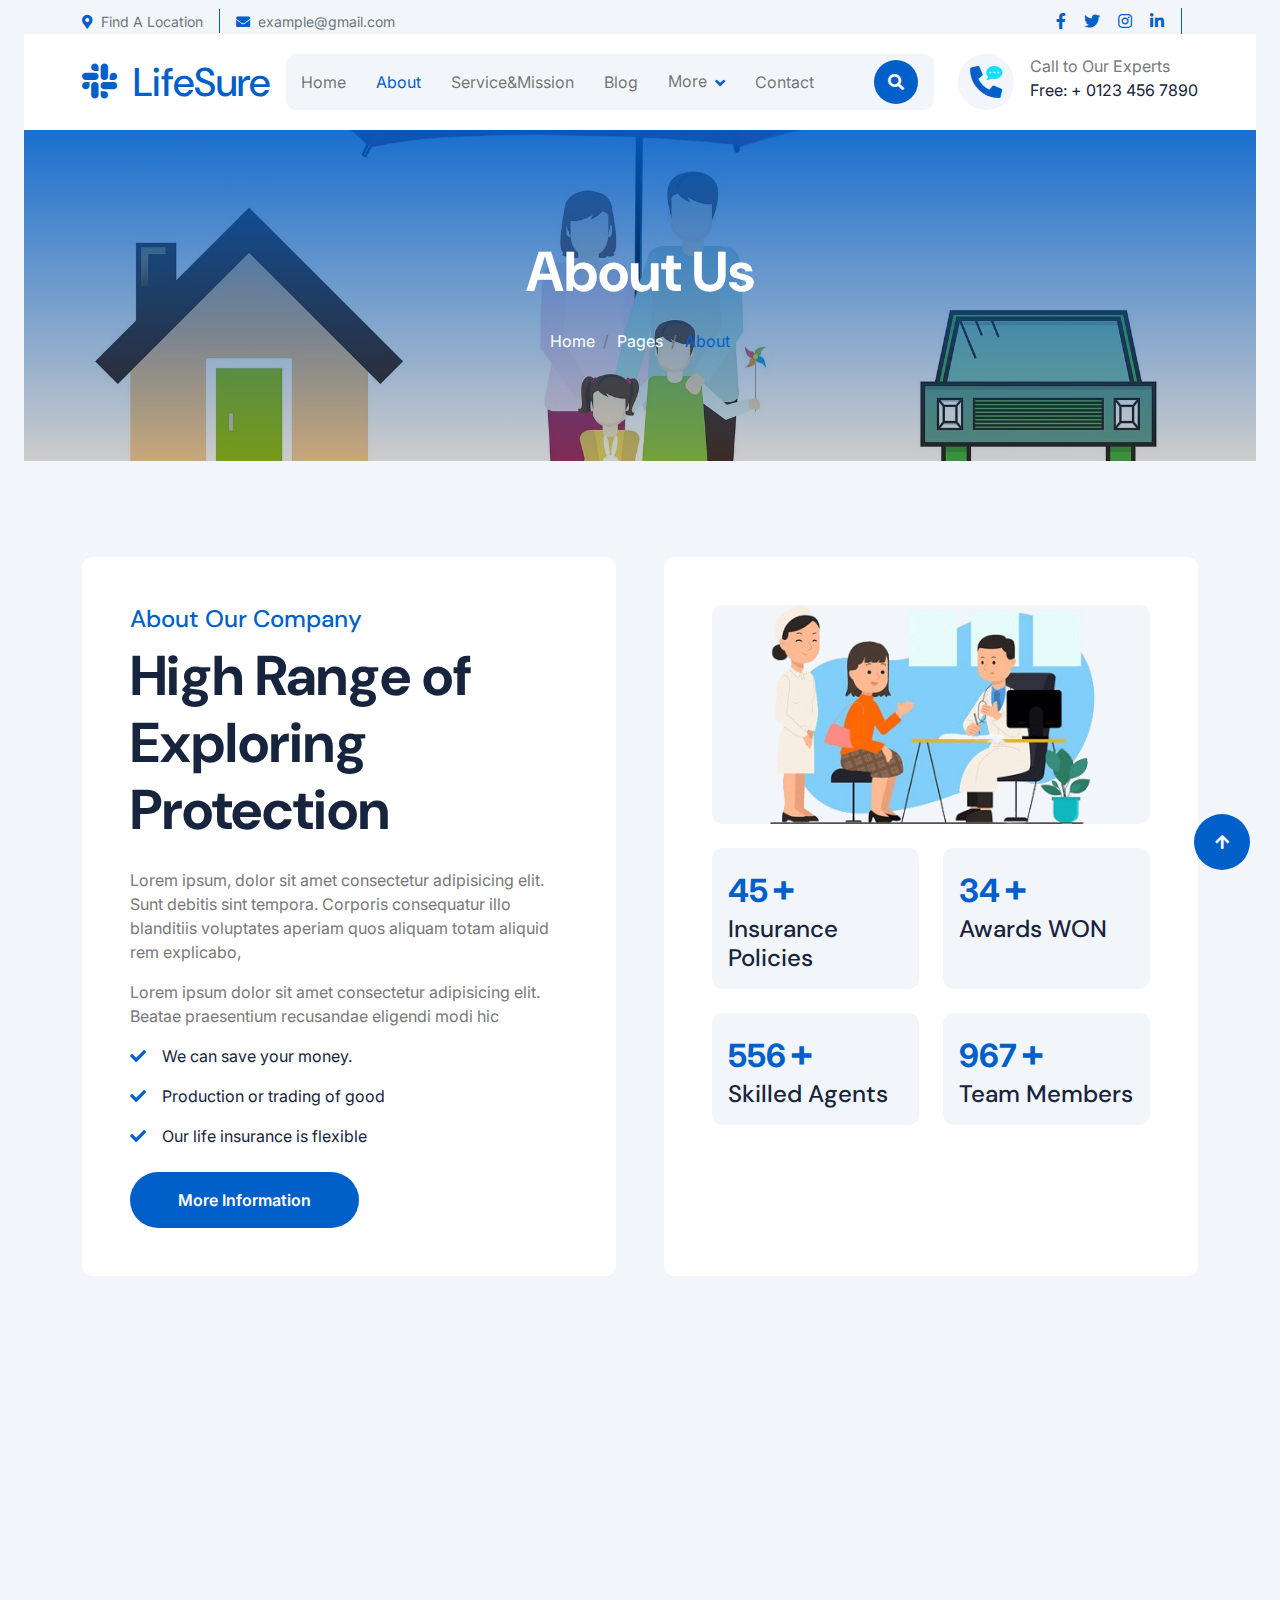
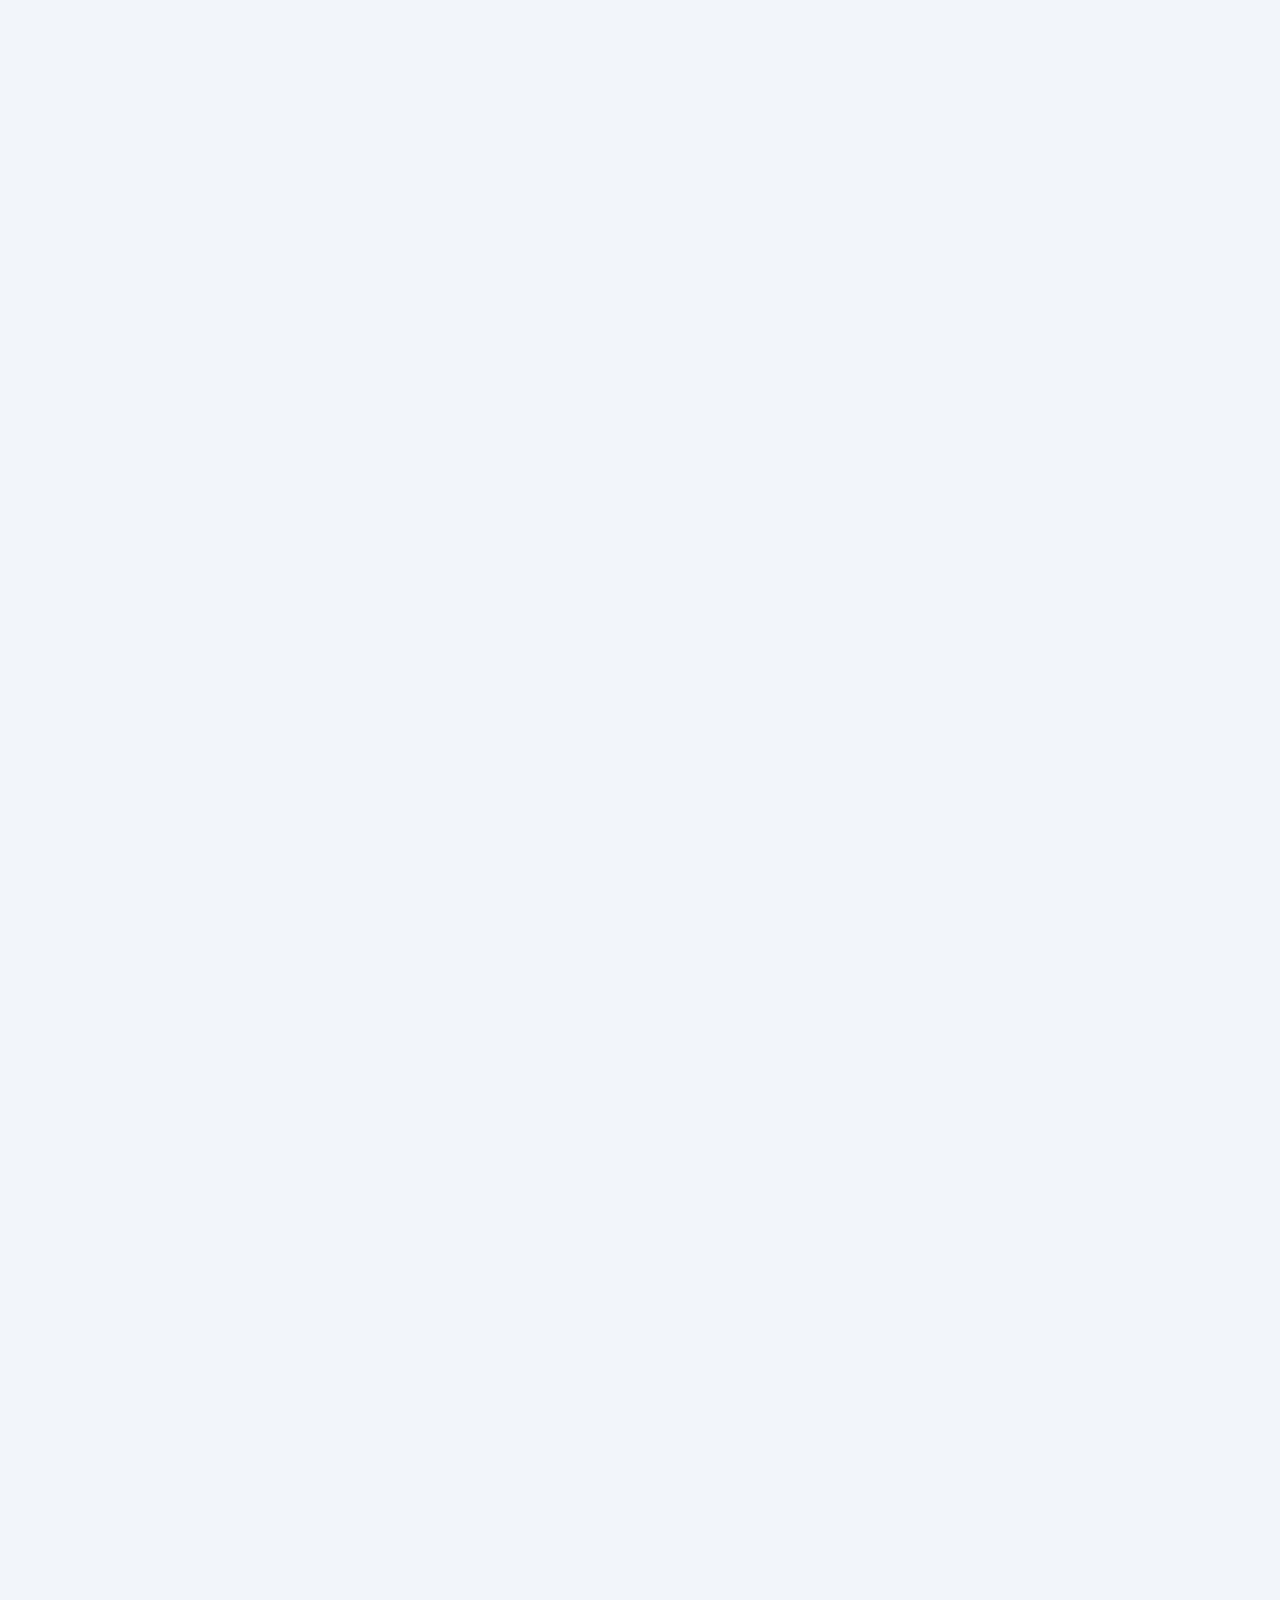
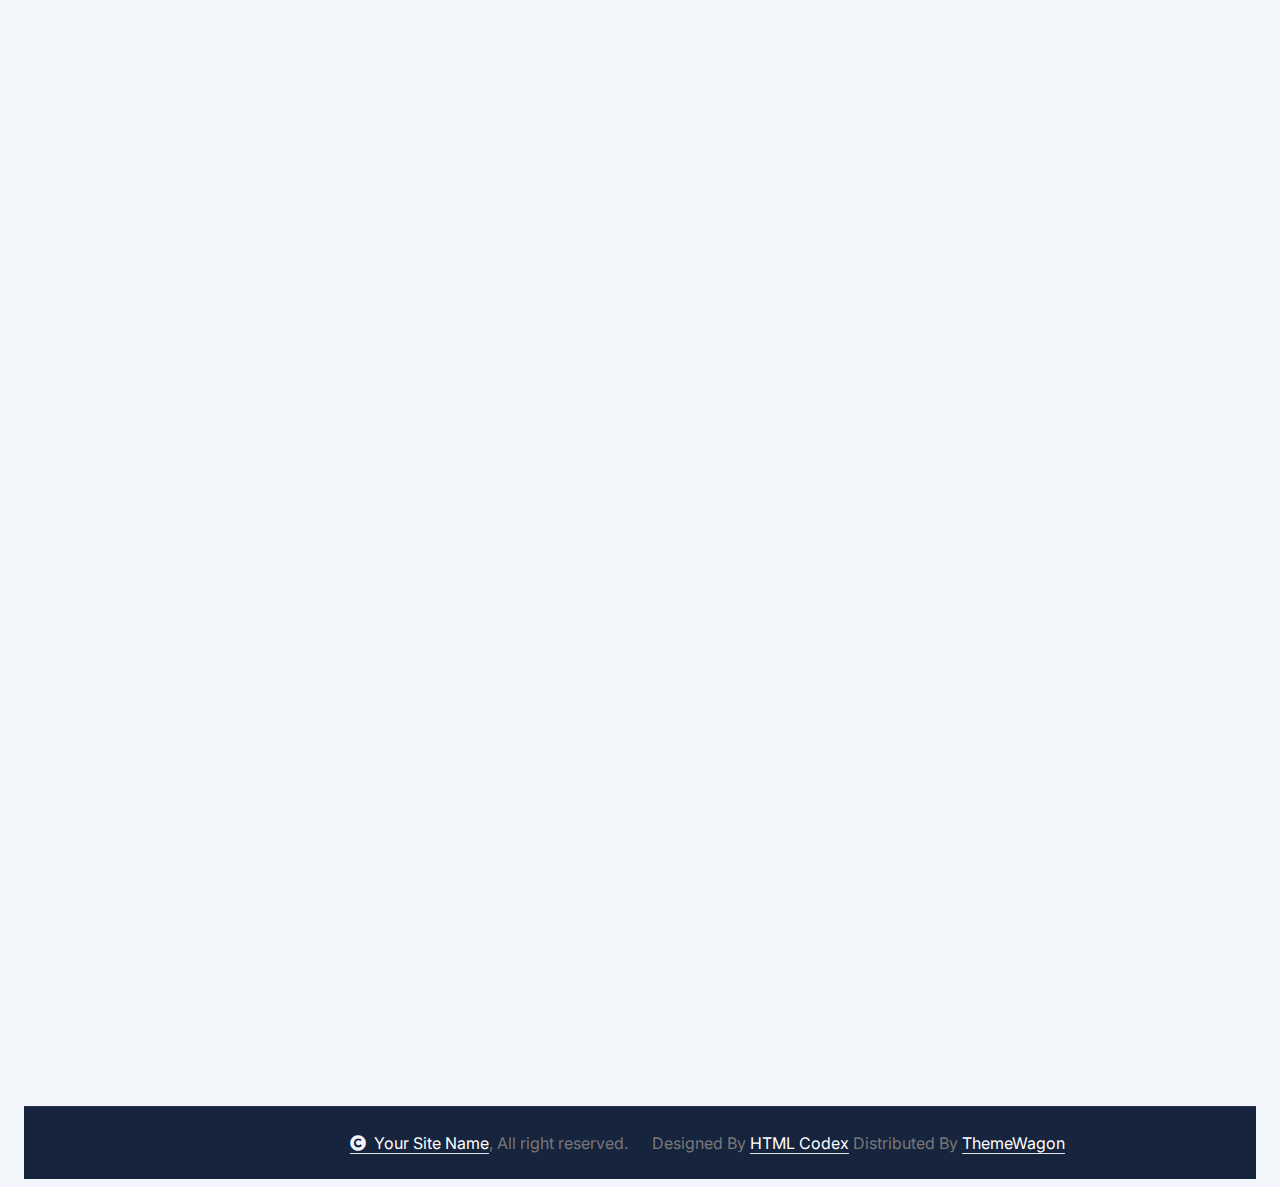
==== commit 331baa00: "Initial commit" ====
--- a/YFGRIGHTS/about.html
+++ b/YFGRIGHTS/about.html
@@ -63,15 +63,6 @@
                                 <a class="btn p-0 text-primary me-0" href="#"><i class="fab fa-linkedin-in"></i></a>
                             </div>
                             <div class="dropdown ms-3">
-                                <a href="#" class="dropdown-toggle text-dark" data-bs-toggle="dropdown"><small><i class="fas fa-globe-europe text-primary me-2"></i> English</small></a>
-                                <div class="dropdown-menu rounded">
-                                    <a href="#" class="dropdown-item">English</a>
-                                    <a href="#" class="dropdown-item">Bangla</a>
-                                    <a href="#" class="dropdown-item">French</a>
-                                    <a href="#" class="dropdown-item">Spanish</a>
-                                    <a href="#" class="dropdown-item">Arabic</a>
-                                </div>
-                            </div>
                         </div>
                     </div>
                 </div>
@@ -94,7 +85,7 @@
                         <div class="navbar-nav mx-0 mx-lg-auto">
                             <a href="index.html" class="nav-item nav-link">Home</a>
                             <a href="about.html" class="nav-item nav-link active">About</a>
-                            <a href="service.html" class="nav-item nav-link">Services</a>
+                            <a href="service.html" class="nav-item nav-link">Service&Mission</a>
                             <a href="blog.html" class="nav-item nav-link">Blog</a>
                             <div class="nav-item dropdown">
                                 <a href="#" class="nav-link" data-bs-toggle="dropdown">
@@ -111,8 +102,7 @@
                             <a href="contact.html" class="nav-item nav-link">Contact</a>
                             <div class="nav-btn px-3">
                                 <button class="btn-search btn btn-primary btn-md-square rounded-circle flex-shrink-0" data-bs-toggle="modal" data-bs-target="#searchModal"><i class="fas fa-search"></i></button>
-                                <a href="#" class="btn btn-primary rounded-pill py-2 px-4 ms-3 flex-shrink-0"> Get a Quote</a>
-                            </div>
+                               <!-- <a href="#" class="btn btn-primary rounded-pill py-2 px-4 ms-3 flex-shrink-0"> Get a Quote</a> --></div>
                         </div>
                     </div>
                     <div class="d-none d-xl-flex flex-shrink-0 ps-4">
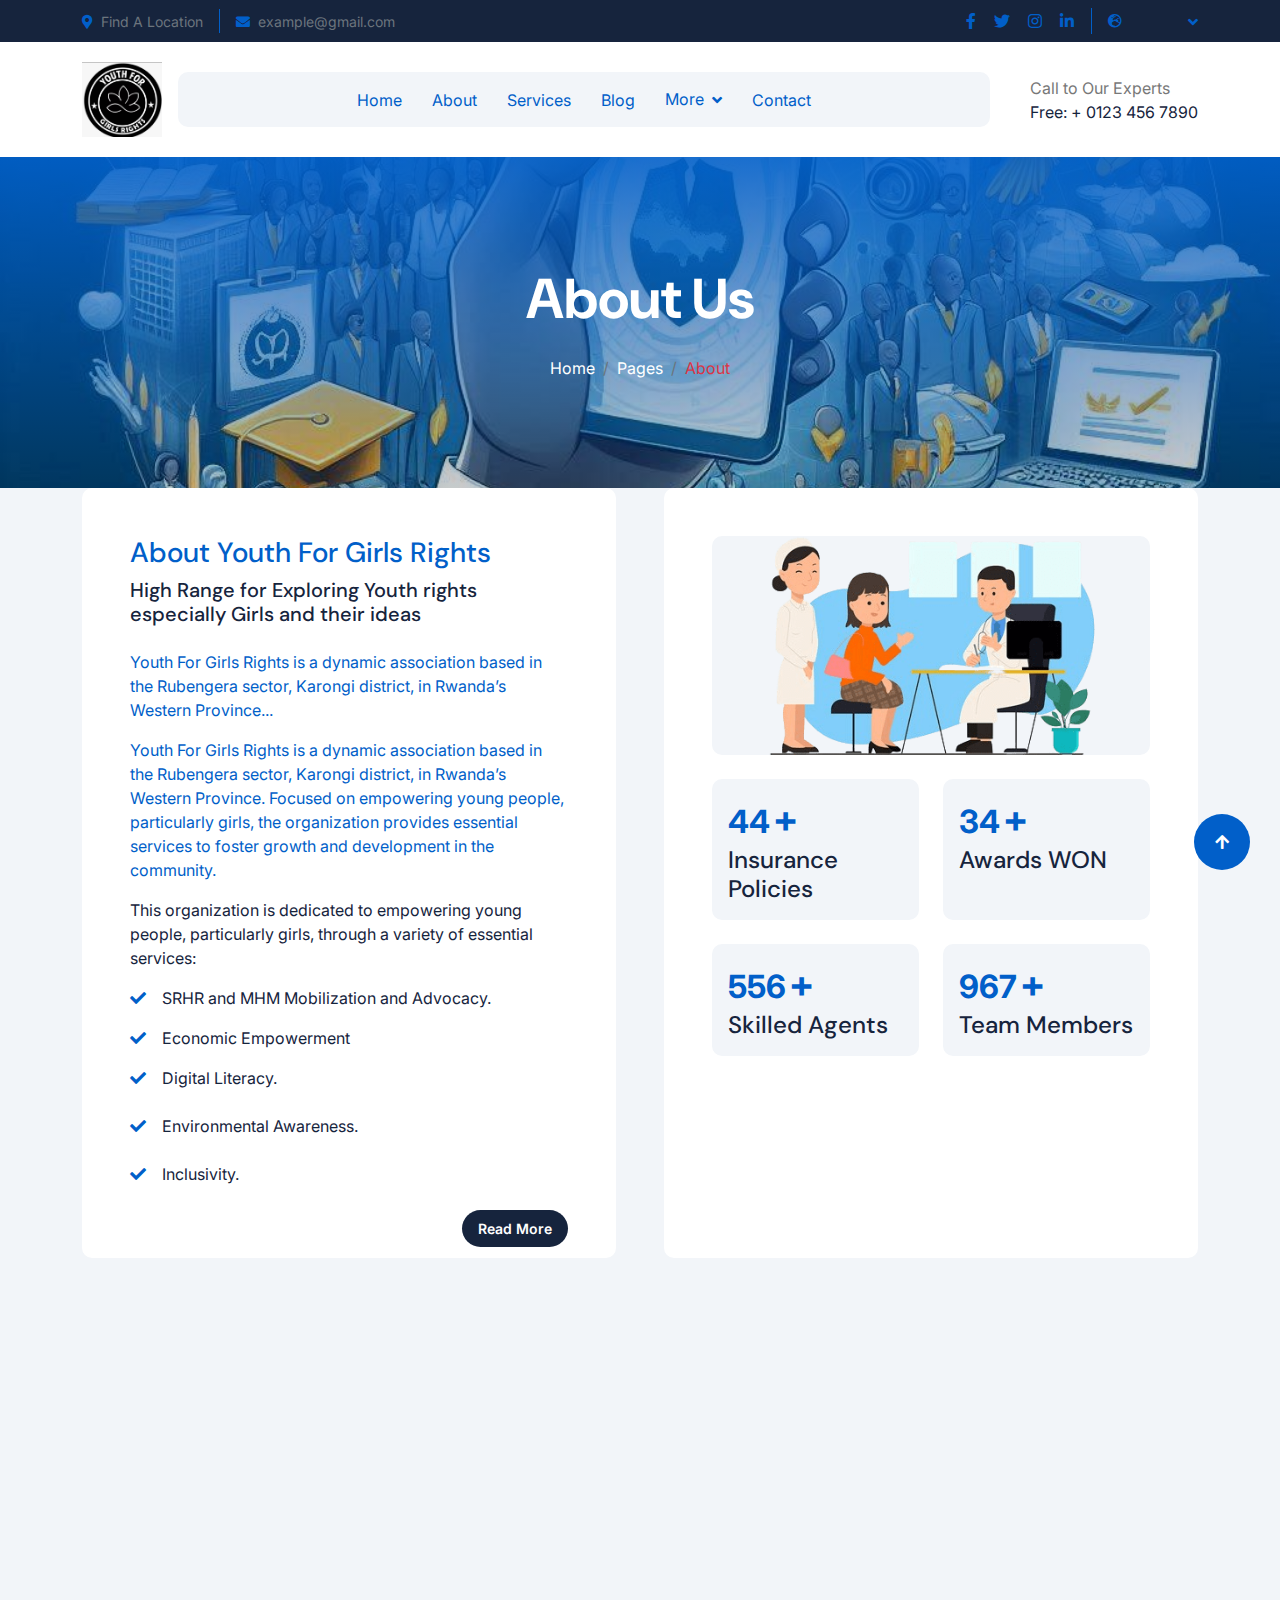
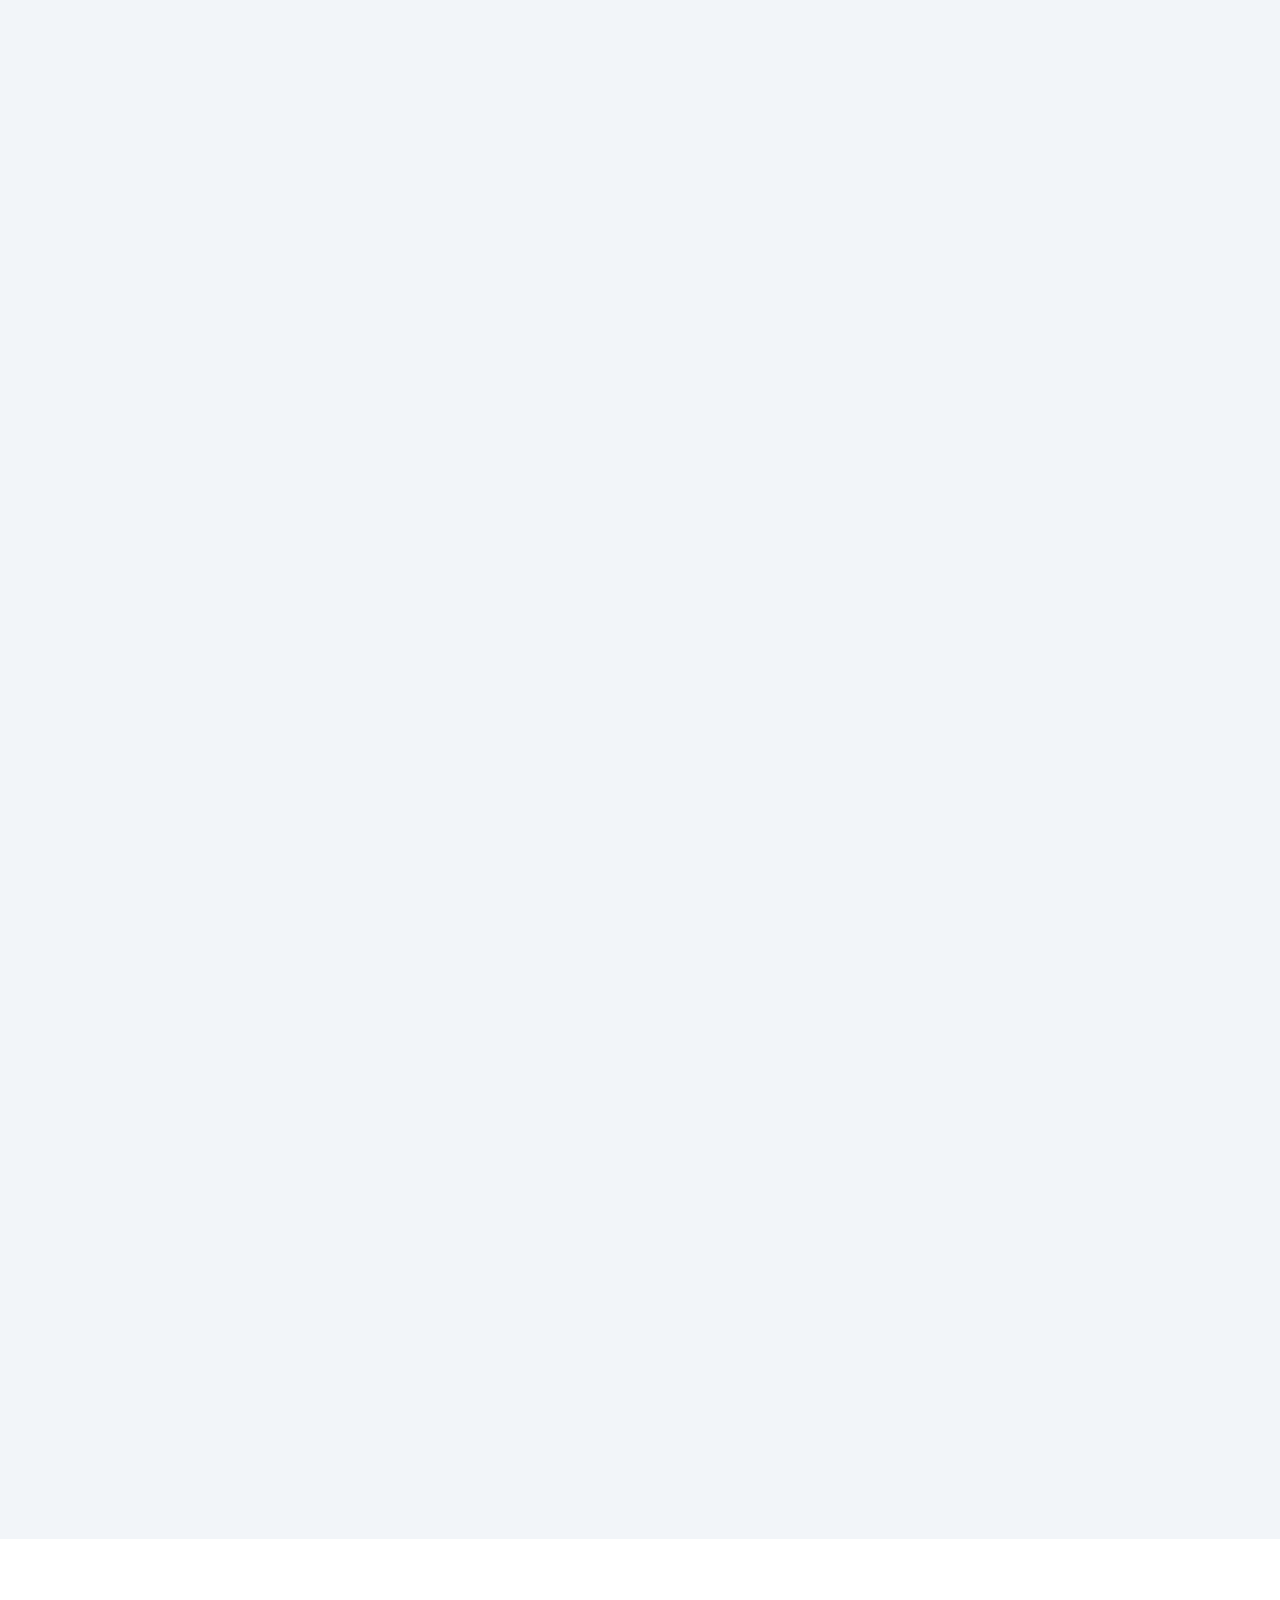
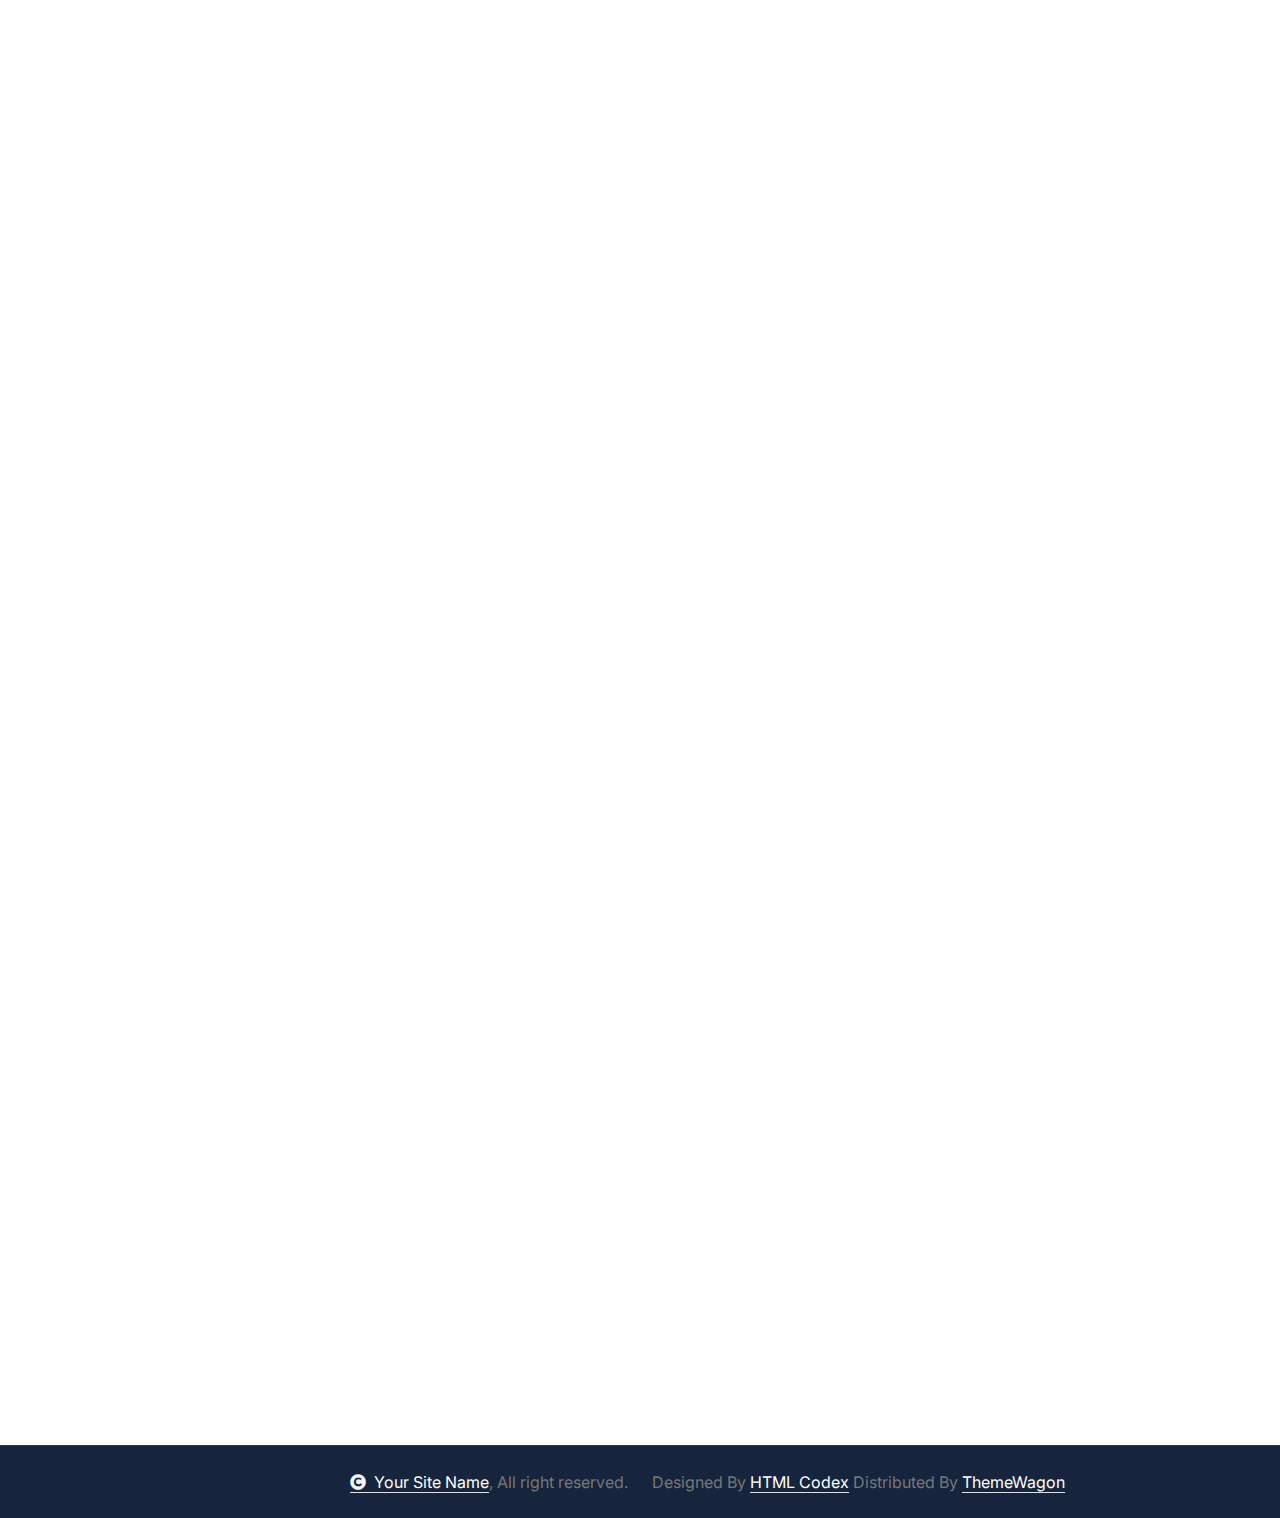
==== commit 0a0af0f2: "second commit" ====
--- a/YFGRIGHTS/about.html
+++ b/YFGRIGHTS/about.html
@@ -3,7 +3,7 @@
 
     <head>
         <meta charset="utf-8">
-        <title>LifeSure - Life Insurance Website Template</title>
+        <title>Youth For * Girls Rights</title>
         <meta content="width=device-width, initial-scale=1.0" name="viewport">
         <meta content="" name="keywords">
         <meta content="" name="description">
@@ -33,15 +33,15 @@
     <body>
 
         <!-- Spinner Start -->
-        <div id="spinner" class="show bg-white position-fixed translate-middle w-100 vh-100 top-50 start-50 d-flex align-items-center justify-content-center">
+        <!-- <div id="spinner" class="show bg-white position-fixed translate-middle w-100 vh-100 top-50 start-50 d-flex align-items-center justify-content-center">
             <div class="spinner-border text-primary" style="width: 3rem; height: 3rem;" role="status">
                 <span class="sr-only">Loading...</span>
             </div>
-        </div>
+        </div> -->
         <!-- Spinner End -->
 
         <!-- Topbar Start -->
-        <div class="container-fluid topbar px-0 px-lg-4 bg-light py-2 d-none d-lg-block">
+        <div class="container-fluid topbar px-0 px-lg-4 bg-dark py-2 d-none d-lg-block">
             <div class="container">
                 <div class="row gx-0 align-items-center">
                     <div class="col-lg-8 text-center text-lg-start mb-lg-0">
@@ -63,6 +63,15 @@
                                 <a class="btn p-0 text-primary me-0" href="#"><i class="fab fa-linkedin-in"></i></a>
                             </div>
                             <div class="dropdown ms-3">
+                                <a href="#" class="dropdown-toggle text-dark" data-bs-toggle="dropdown"><small><i class="fas fa-globe-europe text-primary me-2"></i> English</small></a>
+                                <div class="dropdown-menu rounded">
+                                    <a href="#" class="dropdown-item">English</a>
+                                    <a href="#" class="dropdown-item">Bangla</a>
+                                    <a href="#" class="dropdown-item">French</a>
+                                    <a href="#" class="dropdown-item">Spanish</a>
+                                    <a href="#" class="dropdown-item">Arabic</a>
+                                </div>
+                            </div>
                         </div>
                     </div>
                 </div>
@@ -73,9 +82,11 @@
         <!-- Navbar & Hero Start -->
         <div class="container-fluid nav-bar px-0 px-lg-4 py-lg-0">
             <div class="container">
-                <nav class="navbar navbar-expand-lg navbar-light">
+                <nav class="navbar navbar-expand-lg navbar-black">
                     <a href="#" class="navbar-brand p-0">
-                        <h1 class="text-primary mb-0"><i class="fab fa-slack me-2"></i> LifeSure</h1>
+                        <h1 class="text-primary mb-0">
+                          <img src="img/Logo.jpg" alt="" height="75px" width="80px">
+                        </h1>
                         <!-- <img src="img/logo.png" alt="Logo"> -->
                     </a>
                     <button class="navbar-toggler" type="button" data-bs-toggle="collapse" data-bs-target="#navbarCollapse">
@@ -83,9 +94,9 @@
                     </button>
                     <div class="collapse navbar-collapse" id="navbarCollapse">
                         <div class="navbar-nav mx-0 mx-lg-auto">
-                            <a href="index.html" class="nav-item nav-link">Home</a>
-                            <a href="about.html" class="nav-item nav-link active">About</a>
-                            <a href="service.html" class="nav-item nav-link">Service&Mission</a>
+                            <a href="index.html" class="nav-item nav-link active">Home</a>
+                            <a href="about.html" class="nav-item nav-link">About</a>
+                            <a href="service.html" class="nav-item nav-link">Services</a>
                             <a href="blog.html" class="nav-item nav-link">Blog</a>
                             <div class="nav-item dropdown">
                                 <a href="#" class="nav-link" data-bs-toggle="dropdown">
@@ -98,20 +109,11 @@
                                     <a href="team.html" class="dropdown-item">Our team</a>
                                     <a href="testimonial.html" class="dropdown-item">Testimonial</a>
                                 </div>
-                              </div>
+                            </div>
                             <a href="contact.html" class="nav-item nav-link">Contact</a>
-                            <div class="nav-btn px-3">
-                                <button class="btn-search btn btn-primary btn-md-square rounded-circle flex-shrink-0" data-bs-toggle="modal" data-bs-target="#searchModal"><i class="fas fa-search"></i></button>
-                               <!-- <a href="#" class="btn btn-primary rounded-pill py-2 px-4 ms-3 flex-shrink-0"> Get a Quote</a> --></div>
                         </div>
                     </div>
                     <div class="d-none d-xl-flex flex-shrink-0 ps-4">
-                        <a href="#" class="btn btn-light btn-lg-square rounded-circle position-relative wow tada" data-wow-delay=".9s">
-                            <i class="fa fa-phone-alt fa-2x"></i>
-                            <div class="position-absolute" style="top: 7px; right: 12px;">
-                                <span><i class="fa fa-comment-dots text-secondary"></i></span>
-                            </div>
-                        </a>
                         <div class="d-flex flex-column ms-3">
                             <span>Call to Our Experts</span>
                             <a href="tel:+ 0123 456 7890"><span class="text-dark">Free: + 0123 456 7890</span></a>
@@ -121,25 +123,6 @@
             </div>
         </div>
         <!-- Navbar & Hero End -->
-
-        <!-- Modal Search Start -->
-        <div class="modal fade" id="searchModal" tabindex="-1" aria-labelledby="exampleModalLabel" aria-hidden="true">
-            <div class="modal-dialog modal-fullscreen">
-                <div class="modal-content rounded-0">
-                    <div class="modal-header">
-                        <h5 class="modal-title" id="exampleModalLabel">Search by keyword</h5>
-                        <button type="button" class="btn-close" data-bs-dismiss="modal" aria-label="Close"></button>
-                    </div>
-                    <div class="modal-body d-flex align-items-center bg-primary">
-                        <div class="input-group w-75 mx-auto d-flex">
-                            <input type="search" class="form-control p-3" placeholder="keywords" aria-describedby="search-icon-1">
-                            <span id="search-icon-1" class="btn bg-light border nput-group-text p-3"><i class="fa fa-search"></i></span>
-                        </div>
-                    </div>
-                </div>
-            </div>
-        </div>
-        <!-- Modal Search End -->
 
 
         <!-- Header Start -->
@@ -149,7 +132,7 @@
                 <ol class="breadcrumb d-flex justify-content-center mb-0 wow fadeInDown" data-wow-delay="0.3s">
                     <li class="breadcrumb-item"><a href="index.html">Home</a></li>
                     <li class="breadcrumb-item"><a href="#">Pages</a></li>
-                    <li class="breadcrumb-item active text-primary">About</li>
+                    <li class="breadcrumb-item active text-danger">About</li>
                 </ol>
             </div>
         </div>
@@ -157,24 +140,50 @@
 
 
         <!-- About Start -->
-        <div class="container-fluid bg-light about py-5">
-            <div class="container py-5">
+        <div class="container-fluid bg-light about pb-5">
+            <div class="container pb-5">
                 <div class="row g-5">
-                    <div class="col-xl-6 wow fadeInLeft" data-wow-delay="0.2s">
-                        <div class="about-item-content bg-white rounded p-5 h-100">
-                            <h4 class="text-primary">About Our Company</h4>
-                            <h1 class="display-4 mb-4">High Range of Exploring Protection</h1>
-                            <p>Lorem ipsum, dolor sit amet consectetur adipisicing elit. Sunt debitis sint tempora. Corporis consequatur illo blanditiis voluptates aperiam quos aliquam totam aliquid rem explicabo,
+                  <div class="col-xl-6 wow fadeInLeft" data-wow-delay="0.2s">
+                    <div class="about-item-content bg-white rounded p-5 h-100">
+                        <h3 class="text-primary">About Youth For Girls Rights</h3>
+                        <h5 class="text-h3 mb-4">High Range for Exploring Youth rights especially Girls and their ideas</h5>
+
+                        <!-- Short version of the content (initially visible) -->
+                        <p class="text-primary">
+                            Youth For Girls Rights is a dynamic association based in the Rubengera sector, Karongi district, in Rwanda’s Western Province...
+                        </p>
+
+                        <!-- Full content (initially hidden) -->
+                            <p class="text-primary">
+                                Youth For Girls Rights is a dynamic association based in the Rubengera sector, Karongi district, in Rwanda’s Western Province.
+                                Focused on empowering young people, particularly girls, the organization provides essential services to foster growth and development in the community.
                             </p>
-                            <p>Lorem ipsum dolor sit amet consectetur adipisicing elit. Beatae praesentium recusandae eligendi modi hic
-                            </p>
-                            <p class="text-dark"><i class="fa fa-check text-primary me-3"></i>We can save your money.</p>
-                            <p class="text-dark"><i class="fa fa-check text-primary me-3"></i>Production or trading of good</p>
-                            <p class="text-dark mb-4"><i class="fa fa-check text-primary me-3"></i>Our life insurance is flexible</p>
-                            <a class="btn btn-primary rounded-pill py-3 px-5" href="#">More Information</a>
-                        </div>
-                    </div>
-                    <div class="col-xl-6 wow fadeInRight" data-wow-delay="0.2s">
+
+                            <div class="text-primary short-about">
+                              <p class="text-dark">This organization is dedicated to empowering young people, particularly girls, through a variety of essential services:
+                              </p>
+                              <p class="text-dark"><i class="fa fa-check text-primary me-3"></i>SRHR and MHM Mobilization and Advocacy.</p>
+                              <p class="text-dark"><i class="fa fa-check text-primary me-3"></i>Economic Empowerment</p>
+                              <p class="text-dark mb-4"><i class="fa fa-check text-primary me-3"></i>Digital Literacy.</p>
+                              <p class="text-dark mb-4"><i class="fa fa-check text-primary me-3"></i>Environmental Awareness.</p>
+                              <p class="text-dark mb-4"><i class="fa fa-check text-primary me-3"></i>Inclusivity.</p>
+                            </div>
+                            <div class="full-about" style="display: none;">
+                              <p class="text-dark">This organization is dedicated to empowering young people, particularly girls, through a variety of essential services:
+                              </p>
+                              <p class="text-dark"><i class="fa fa-check text-primary me-3"></i>SRHR and MHM Mobilization and Advocacy. Raising awareness about Sexual and Reproductive Health and Rights (SRHR) and Menstrual Health Management (MHM), ensuring youth are informed and empowered.</p>
+                              <p class="text-dark"><i class="fa fa-check text-primary me-3"></i>Economic Empowerment. By encouraging small savings among youth, the organization helps create job opportunities, fostering financial independence.</p>
+                              <p class="text-dark mb-4"><i class="fa fa-check text-primary me-3"></i>Digital Literacy. They provide basic computer skills training, equipping young people with valuable tools for the modern workforce.</p>
+                              <p class="text-dark mb-4"><i class="fa fa-check text-primary me-3"></i>Environmental Awareness. The association addresses climate change issues, promoting understanding and action among youth.</p>
+                              <p class="text-dark mb-4"><i class="fa fa-check text-primary me-3"></i>Inclusivity. Youth For Girls Rights is committed to including people with disabilities in their programs, ensuring that all young people have access to opportunities for growth and development.</p>
+                            </div>
+
+
+                        <!-- Button to toggle content -->
+                        <a class="btn btn-dark btn-sm rounded-pill py-2 px-3 float-end expand-btn" href="javascript:void(0)">Read More</a>
+                    </div>
+                  </div>
+                  <div class="col-xl-6 wow fadeInRight" data-wow-delay="0.6s">
                         <div class="bg-white rounded p-5 h-100">
                             <div class="row g-4 justify-content-center">
                                 <div class="col-12">
@@ -226,123 +235,183 @@
         </div>
         <!-- About End -->
 
-
-        <!-- Feature Start -->
-        <div class="container-fluid feature bg-light pb-5">
-            <div class="container pb-5">
-                <div class="text-center mx-auto pb-5 wow fadeInUp" data-wow-delay="0.2s" style="max-width: 800px;">
-                    <h4 class="text-primary">Our Features</h4>
-                    <h1 class="display-4 mb-4">Insurance Provide you a Better Future</h1>
-                    <p class="mb-0">Lorem ipsum dolor, sit amet consectetur adipisicing elit. Tenetur adipisci facilis cupiditate recusandae aperiam temporibus corporis itaque quis facere, numquam, ad culpa deserunt sint dolorem autem obcaecati, ipsam mollitia hic.
-                    </p>
-                </div>
-                <div class="row g-4">
-                    <div class="col-md-6 col-lg-6 col-xl-3 wow fadeInUp" data-wow-delay="0.2s">
-                        <div class="feature-item p-4 pt-0">
-                            <div class="feature-icon p-4 mb-4">
-                                <i class="far fa-handshake fa-3x"></i>
-                            </div>
-                            <h4 class="mb-4">Trusted Company</h4>
-                            <p class="mb-4">Lorem ipsum dolor sit amet consectetur adipisicing elit. Ea hic laborum odit pariatur...
-                            </p>
-                            <a class="btn btn-primary rounded-pill py-2 px-4" href="#">Learn More</a>
-                        </div>
-                    </div>
-                    <div class="col-md-6 col-lg-6 col-xl-3 wow fadeInUp" data-wow-delay="0.4s">
-                        <div class="feature-item p-4 pt-0">
-                            <div class="feature-icon p-4 mb-4">
-                                <i class="fa fa-dollar-sign fa-3x"></i>
-                            </div>
-                            <h4 class="mb-4">Anytime Money Back</h4>
-                            <p class="mb-4">Lorem ipsum dolor sit amet consectetur adipisicing elit. Ea hic laborum odit pariatur...
-                            </p>
-                            <a class="btn btn-primary rounded-pill py-2 px-4" href="#">Learn More</a>
-                        </div>
-                    </div>
-                    <div class="col-md-6 col-lg-6 col-xl-3 wow fadeInUp" data-wow-delay="0.6s">
-                        <div class="feature-item p-4 pt-0">
-                            <div class="feature-icon p-4 mb-4">
-                                <i class="fa fa-bullseye fa-3x"></i>
-                            </div>
-                            <h4 class="mb-4">Flexible Plans</h4>
-                            <p class="mb-4">Lorem ipsum dolor sit amet consectetur adipisicing elit. Ea hic laborum odit pariatur...
-                            </p>
-                            <a class="btn btn-primary rounded-pill py-2 px-4" href="#">Learn More</a>
-                        </div>
-                    </div>
-                    <div class="col-md-6 col-lg-6 col-xl-3 wow fadeInUp" data-wow-delay="0.8s">
-                        <div class="feature-item p-4 pt-0">
-                            <div class="feature-icon p-4 mb-4">
-                                <i class="fa fa-headphones fa-3x"></i>
-                            </div>
-                            <h4 class="mb-4">24/7 Fast Support</h4>
-                            <p class="mb-4">Lorem ipsum dolor sit amet consectetur adipisicing elit. Ea hic laborum odit pariatur...
-                            </p>
-                            <a class="btn btn-primary rounded-pill py-2 px-4" href="#">Learn More</a>
-                        </div>
-                    </div>
-                </div>
-            </div>
-        </div>
-        <!-- Feature End -->
-
-        <!-- FAQs Start -->
-        <div class="container-fluid faq-section bg-light pb-5">
-            <div class="container pb-5">
-                <div class="row g-5 align-items-center">
-                    <div class="col-xl-6 wow fadeInLeft" data-wow-delay="0.2s">
-                        <div class="h-100">
-                            <div class="mb-5">
-                                <h4 class="text-primary">Some Important FAQ's</h4>
-                                <h1 class="display-4 mb-0">Common Frequently Asked Questions</h1>
-                            </div>
-                            <div class="accordion" id="accordionExample">
-                                <div class="accordion-item">
-                                    <h2 class="accordion-header" id="headingOne">
-                                        <button class="accordion-button border-0" type="button" data-bs-toggle="collapse" data-bs-target="#collapseOne" aria-expanded="true" aria-controls="collapseOne">
-                                            Q: What happens during Freshers' Week?
-                                        </button>
-                                    </h2>
-                                    <div id="collapseOne" class="accordion-collapse collapse show active" aria-labelledby="headingOne" data-bs-parent="#accordionExample">
-                                        <div class="accordion-body rounded">
-                                            A: Leverage agile frameworks to provide a robust synopsis for high level overviews. Iterative approaches to corporate strategy foster collaborative thinking to further the overall value proposition. Organically grow the holistic world view of disruptive innovation via workplace diversity and empowerment.
-                                        </div>
-                                    </div>
-                                </div>
-                                <div class="accordion-item">
-                                    <h2 class="accordion-header" id="headingTwo">
-                                        <button class="accordion-button collapsed" type="button" data-bs-toggle="collapse" data-bs-target="#collapseTwo" aria-expanded="false" aria-controls="collapseTwo">
-                                            Q: What is the transfer application process?
-                                        </button>
-                                    </h2>
-                                    <div id="collapseTwo" class="accordion-collapse collapse" aria-labelledby="headingTwo" data-bs-parent="#accordionExample">
-                                        <div class="accordion-body">
-                                            A: Leverage agile frameworks to provide a robust synopsis for high level overviews. Iterative approaches to corporate strategy foster collaborative thinking to further the overall value proposition. Organically grow the holistic world view of disruptive innovation via workplace diversity and empowerment.
-                                        </div>
-                                    </div>
-                                </div>
-                                <div class="accordion-item">
-                                    <h2 class="accordion-header" id="headingThree">
-                                        <button class="accordion-button collapsed" type="button" data-bs-toggle="collapse" data-bs-target="#collapseThree" aria-expanded="false" aria-controls="collapseThree">
-                                            Q: Why should I attend community college?
-                                        </button>
-                                    </h2>
-                                    <div id="collapseThree" class="accordion-collapse collapse" aria-labelledby="headingThree" data-bs-parent="#accordionExample">
-                                        <div class="accordion-body">
-                                            A: Leverage agile frameworks to provide a robust synopsis for high level overviews. Iterative approaches to corporate strategy foster collaborative thinking to further the overall value proposition. Organically grow the holistic world view of disruptive innovation via workplace diversity and empowerment.
-                                        </div>
-                                    </div>
-                                </div>
-                            </div>
-                        </div>
-                    </div>
-                    <div class="col-xl-6 wow fadeInRight" data-wow-delay="0.4s">
-                        <img src="img/carousel-2.png" class="img-fluid w-100" alt="">
-                    </div>
-                </div>
-            </div>
-        </div>
-        <!-- FAQs End -->
+        <div class="container-fluid bg-light about pb-5">
+          <div class="container pb-5">
+        <!-- First Card -->
+        <div class="row g-5">
+            <div class="col-xl-12 wow fadeInRight" data-wow-delay="0.2s">
+                <div class="about-item-content bg-white rounded p-5 h-100">
+                    <h3 class="text-primary" style="text-align:center;">OUR MISSION</h3>
+                    <div class="row">
+                        <div class="col-sm-9 py-5 my-5" style="text-align:center;">
+                                <p class="mb-0 text-dark">Enhancing Young people rights by coordinating, implementing, overseeing and monitoring the young people protection system to give Rwanda’s young people the opportunity to develop into productive and responsible citizens</hp>
+                            </div>
+                        <div class="col-sm-3 p-4">
+                                <img src="img/mission.jpeg" class="img-fluid w-100" alt="">
+                        </div>
+                    </div>
+                </div>
+            </div>
+        </div>
+
+        <!-- Second Card -->
+        <div class="row g-5 my-2">
+            <div class="col-xl-12 wow fadeInLeft" data-wow-delay="0.4s">
+                <div class="about-item-content bg-white rounded p-5 h-100">
+                    <h3 class="text-primary" style="text-align:center;">OUR VISSION</h3>
+                    <div class="row">
+                        <div class="col-sm-3 p-4">
+                                <img src="img/carousel-2.png" class="img-fluid w-100" alt="">
+                        </div>
+                      <div class="col-sm-9 py-5 my-5" style="text-align:center;">
+                              <p class="mb-0 text-dark">Young people enjoying their rights, promotion and protection and empowered to be  patriotic and live in non-violent life.
+                              </hp>
+                          </div>
+                    </div>
+                </div>
+            </div>
+        </div>
+      </div>
+</div>
+
+
+<!-- Feature Start -->
+<div class="container-fluid feature bg-light py-2" style="margin-top:-80px;">
+    <div class="container py-">
+        <div class="text-center mx-auto pb-5 wow fadeInUp" data-wow-delay="0.2s" style="max-width: 800px;">
+            <h2 class="display-4 text-primary">Our Features</h2>
+            <h3 class="display-5 mb-4">YFGR Provide you a Better Future</h2>
+            <p class="mb-0">
+              The following features or services are targeted to Young People (Teen Mothers, In and Out of School Support, and in Public Work Development We are Available).
+            </p>
+        </div>
+        <div class="row g-3">
+            <div class="col-md-7 col-lg-7 col-xl-6 wow fadeInUp" data-wow-delay="0.6s">
+              <div class="feature-item p-4 pt-0">
+              <div class="feature-icon p-4 mb-4">
+                <i class="fa fa-solid fa-laptop-medical fa-1x"></i>
+              </div>
+              <h4 class="mb-4">SRHR And MHM Mobilization And Advocacy</h4>
+
+              <!-- The short version of the paragraph (initially visible) -->
+              <p class="mb-4 paragraph-content">
+                  We offer Mobilizing and advocating for Sexual and Reproductive Health and Rights (SRHR) and Menstrual Hygiene Management (MHM) involves raising awareness...
+              </p>
+
+              <!-- Full paragraph content (hidden by default) -->
+              <p class="mb-4 full-paragraph" style="display: none;">
+                  We offer Mobilizing and advocating for Sexual and Reproductive Health and Rights (SRHR) and Menstrual Hygiene Management (MHM) involves raising awareness,
+                  promoting access to services, and addressing stigma. It aims to empower individuals, especially women and girls, by ensuring education, healthcare access,
+                  and policies that support their sexual and reproductive health needs, including safe menstrual practices.
+              </p>
+
+              <!-- Button to toggle the full content -->
+              <a class="btn btn-primary rounded-pill py-2 px-4 expand-btn" href="javascript:void(0)">Learn More</a>
+          </div>
+            </div>
+            <div class="col-md-6 col-lg-6 col-xl-6 wow fadeInUp" data-wow-delay="0.4s">
+            <div class="feature-item p-4 pt-0">
+                <div class="feature-icon p-4 mb-4">
+                    <i class="fa fa-regular fa-layer-group fa-1x"></i>
+                </div>
+                <h4 class="mb-4">Job Creation Among Young People</h4>
+
+                <!-- The short version of the paragraph (initially visible) -->
+                <p class="mb-4 short-content">
+                    We help young people about how they can get jobs creation initiatives for young people especially teen mothers and to the young people who skipped schools...
+                </p>
+
+                <!-- Full paragraph content (hidden by default) -->
+                <p class="mb-4 full-content" style="display: none;">
+                    We help young people about how they can create Job creation initiatives for young people focus on providing employment opportunities through entrepreneurship programs,
+                    skill development, and investment in industries that employ youth. These efforts aim to reduce youth unemployment, promote economic independence, and boost innovation.
+                </p>
+
+                <!-- Button to toggle the full content -->
+                <a class="btn btn-primary btn-sm rounded-pill py-2 px-4 expand-btn" href="javascript:void(0)">Learn More</a>
+            </div>
+        </div>
+        </div>
+        <div class="row g-2 d-flex justify-content-center my-4">
+          <div class="col-md-6 col-lg-6 col-xl-4 wow fadeInUp" data-wow-delay="0.6s">
+            <div class="feature-item p-4 pt-0">
+                <div class="feature-icon p-4 mb-4">
+                    <i class="fa fa-laptop fa-1x"></i>
+                </div>
+                <h4 class="mb-4">Basics Computer Skills</h4>
+
+                <!-- The short version of the paragraph (initially visible) -->
+                <p class="mb-4 short-text">
+                    We offer basic computer skills. We train people about microsoft office package, basic computer maintenance...
+                </p>
+
+                <!-- Full paragraph content (hidden by default) -->
+                <p class="mb-4 full-text" style="display: none;">
+                    We offer basic computer skills. We train people about Microsoft Office package, basic computer maintenance, and the basics about computer and internet security (Cyber-security trainings).
+                    Equipping individuals, particularly youth, with computer skills enhances their employability and empowers them to thrive in today’s digital world.
+                    Training in basic computer literacy, software usage, and coding prepares them for diverse job opportunities in tech-driven economies.
+                    In addition to enhancing employability, teaching computer skills fosters innovation and adaptability in various industries.
+                    This empowers individuals to engage in the global digital economy and improves their problem-solving capabilities in a tech-driven world.
+                </p>
+
+                <!-- Button to toggle the full content -->
+                <a class="btn btn-primary rounded-pill py-2 px-4 expand-btn" href="javascript:void(0)">Learn More</a>
+            </div>
+        </div>
+        <div class="col-md-6 col-lg-6 col-xl-4 wow fadeInUp" data-wow-delay="0.8s">
+          <div class="feature-item p-4 pt-0">
+              <div class="feature-icon p-4 mb-4">
+                  <i class="fa fa-solid fa-retweet fa-1x"></i>
+              </div>
+              <h4 class="mb-4">Climate Change</h4>
+
+              <!-- The short version of the paragraph (initially visible) -->
+              <p class="mb-4 short-display">
+                  Climate change refers to long-term shifts in temperatures and weather patterns primarily caused by human activities.....
+              </p>
+
+              <!-- Full paragraph content (hidden by default) -->
+              <p class="mb-4 full-display" style="display: none;">
+                  Climate change refers to long-term shifts in temperatures and weather patterns primarily caused by human activities,
+                  such as burning fossil fuels. Addressing climate change requires global efforts in reducing carbon emissions,
+                  adopting renewable energy, and implementing sustainable practices to protect ecosystems and communities.
+                  Beyond environmental impacts, climate change also affects social and economic systems, leading to challenges like food insecurity, health crises, and displacement.
+                  Mitigating its effects requires collaboration between governments, businesses, and communities to adopt sustainable practices and policies.
+              </p>
+
+              <!-- Button to toggle the full content -->
+              <a class="btn btn-primary rounded-pill py-2 px-4 expand-btn" href="javascript:void(0)">Learn More</a>
+          </div>
+        </div>
+        <div class="col-md-6 col-lg-6 col-xl-4 wow fadeInUp" data-wow-delay="0.6s">
+          <div class="feature-item p-4 pt-0">
+              <div class="feature-icon p-4 mb-4">
+                  <i class="fa fa-solid fa-handshake fa-1x"></i>
+              </div>
+              <h4 class="mb-4">Disabilited People Inclusion</h4>
+
+              <!-- The short version of the paragraph (initially visible) -->
+              <p class="mb-4 short-data">
+                  Providing support for people with disabilities involves ensuring access to inclusive education, healthcare, .....
+              </p>
+
+              <!-- Full paragraph content (hidden by default) -->
+              <p class="mb-4 full-data" style="display: none;">
+                  Providing support for people with disabilities involves ensuring access to inclusive education, healthcare, employment opportunities, and social services.
+                  Advocacy focuses on promoting equal rights, accessibility, and the removal of barriers to full participation in society.
+                  Support services also include promoting the use of assistive technologies and fostering inclusive environments in public spaces.
+                  This enhances independence and ensures that people with disabilities can contribute meaningfully to society without discrimination or barriers.
+              </p>
+
+              <!-- Button to toggle the full content -->
+              <a class="btn btn-primary rounded-pill py-2 px-4 expand-btn" href="javascript:void(0)">Learn More</a>
+          </div>
+          </div>
+        </div>
+    </div>
+</div>
+
+<!-- Feature End -->
 
 
         <!-- Team Start -->
--- a/YFGRIGHTS/css/style.css
+++ b/YFGRIGHTS/css/style.css
@@ -345,7 +345,7 @@
 .bg-breadcrumb {
     position: relative;
     overflow: hidden;
-    background: linear-gradient(rgba(1, 95, 201, 0.9), rgba(0, 0, 0, 0.2)), url(../img/bg-breadcrumb.jpg);
+    background: linear-gradient(rgba(1, 95, 201, 0.9), rgba(0, 0, 0, 0.2)), url(../img/mission.jpeg);
     background-position: center center;
     background-repeat: no-repeat;
     background-size: cover;
@@ -439,13 +439,14 @@
 
 /*** Service Start ***/
 .service .service-item {
-    border-radius: 10px;
-}
-.service .service-item .service-img {
-    position: relative;
-    overflow: hidden;
     border-top-left-radius: 10px;
     border-top-right-radius: 10px;
+}
+.service .service-item .service-img {
+    position: relative;
+    overflow: hidden;
+    border-radius: 10px;
+    border-radius: 10px;
 }
 
 .service .service-item .service-img img {
@@ -463,8 +464,8 @@
     height: 0;
     top: 0;
     left: 0;
-    border-top-left-radius: 10px;
-    border-top-right-radius: 10px;
+    border-radius: 10px;
+    border-radius: 10px;
     background: rgba(1, 95, 201, .2);
     transition: 0.5s;
     z-index: 1;
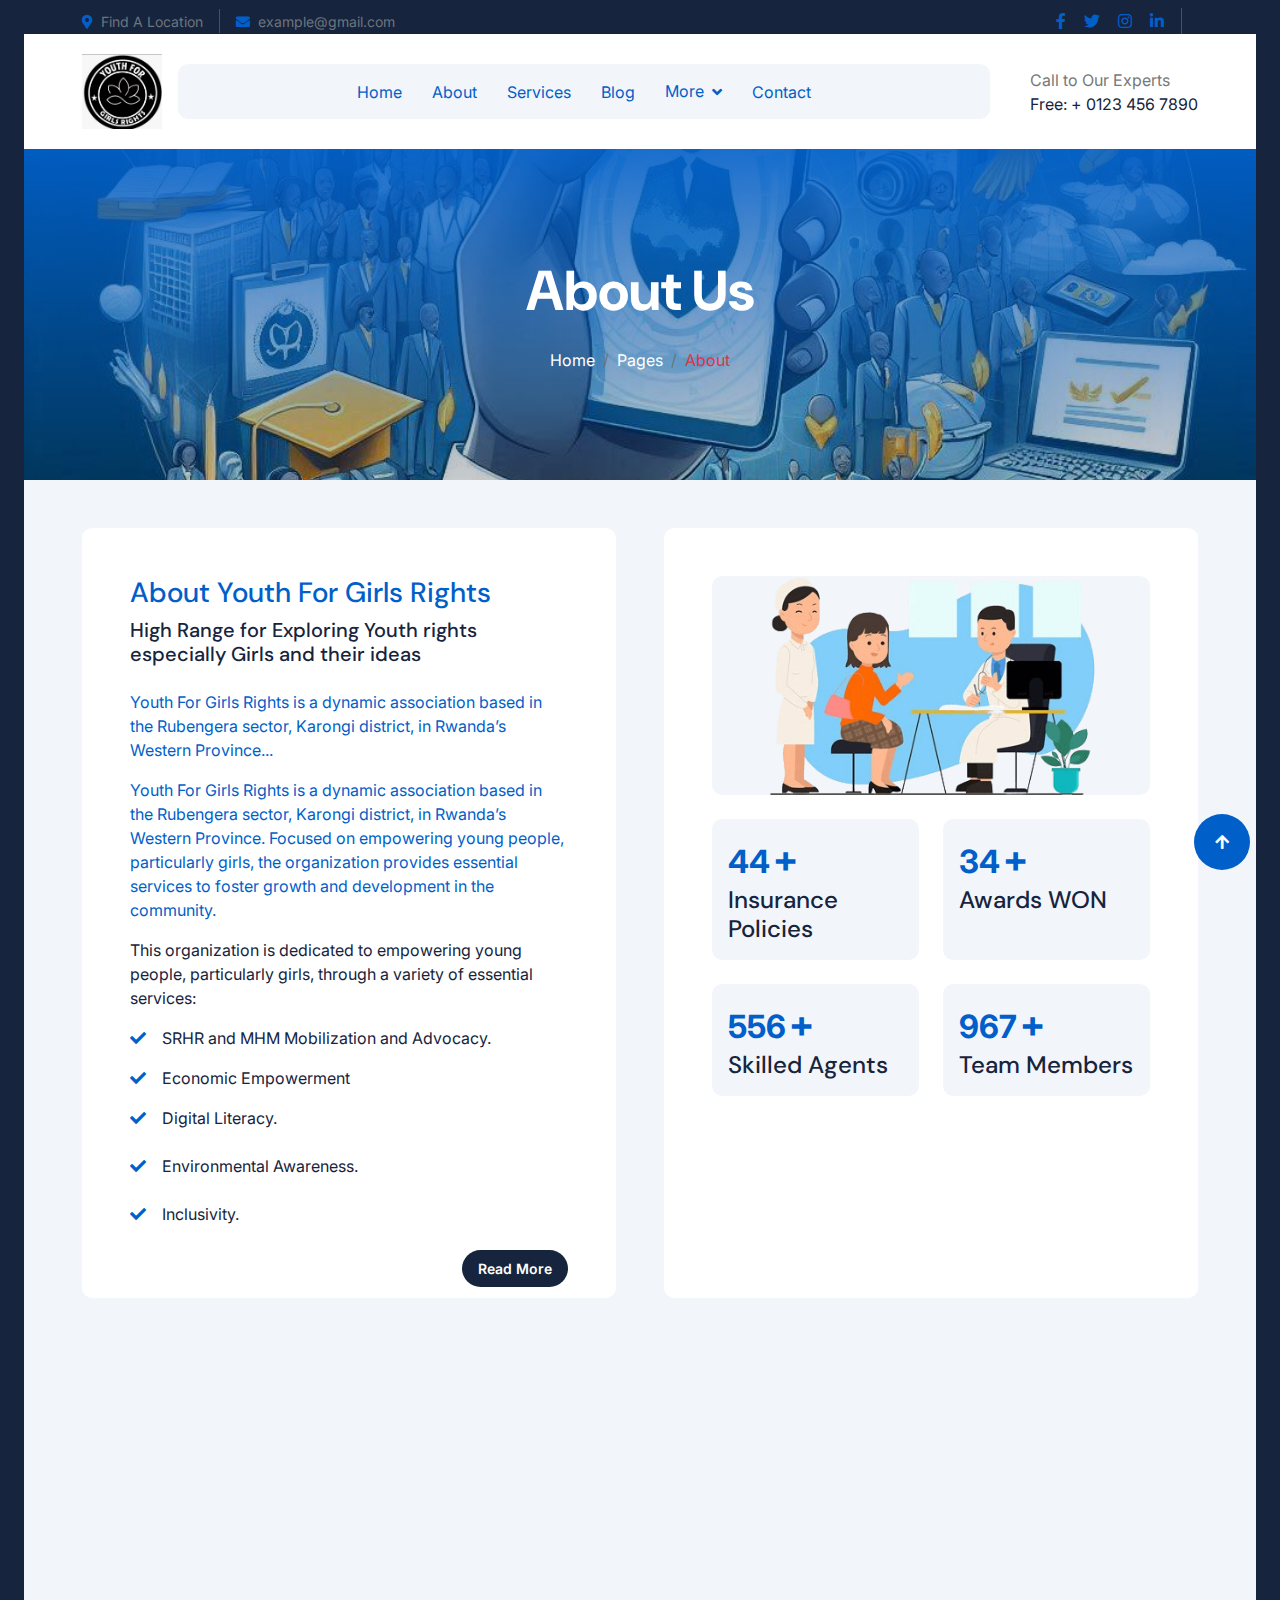
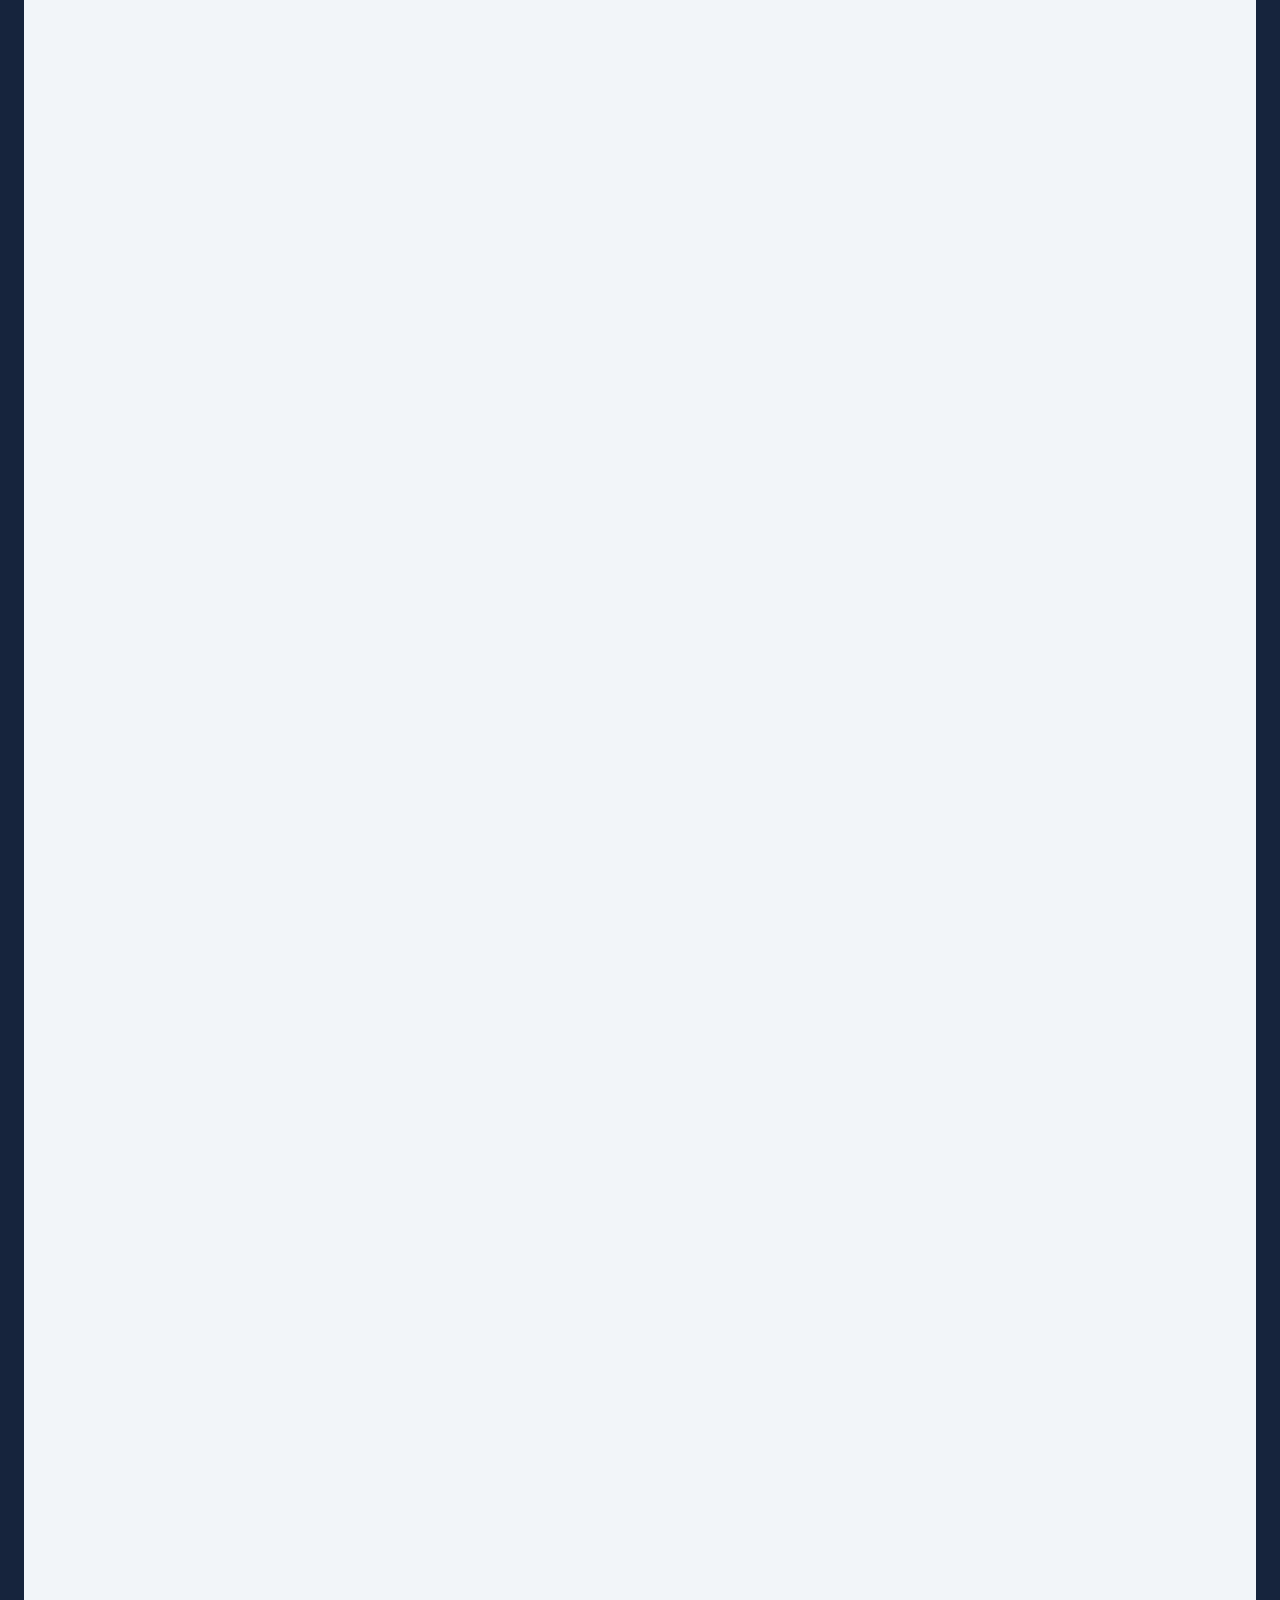
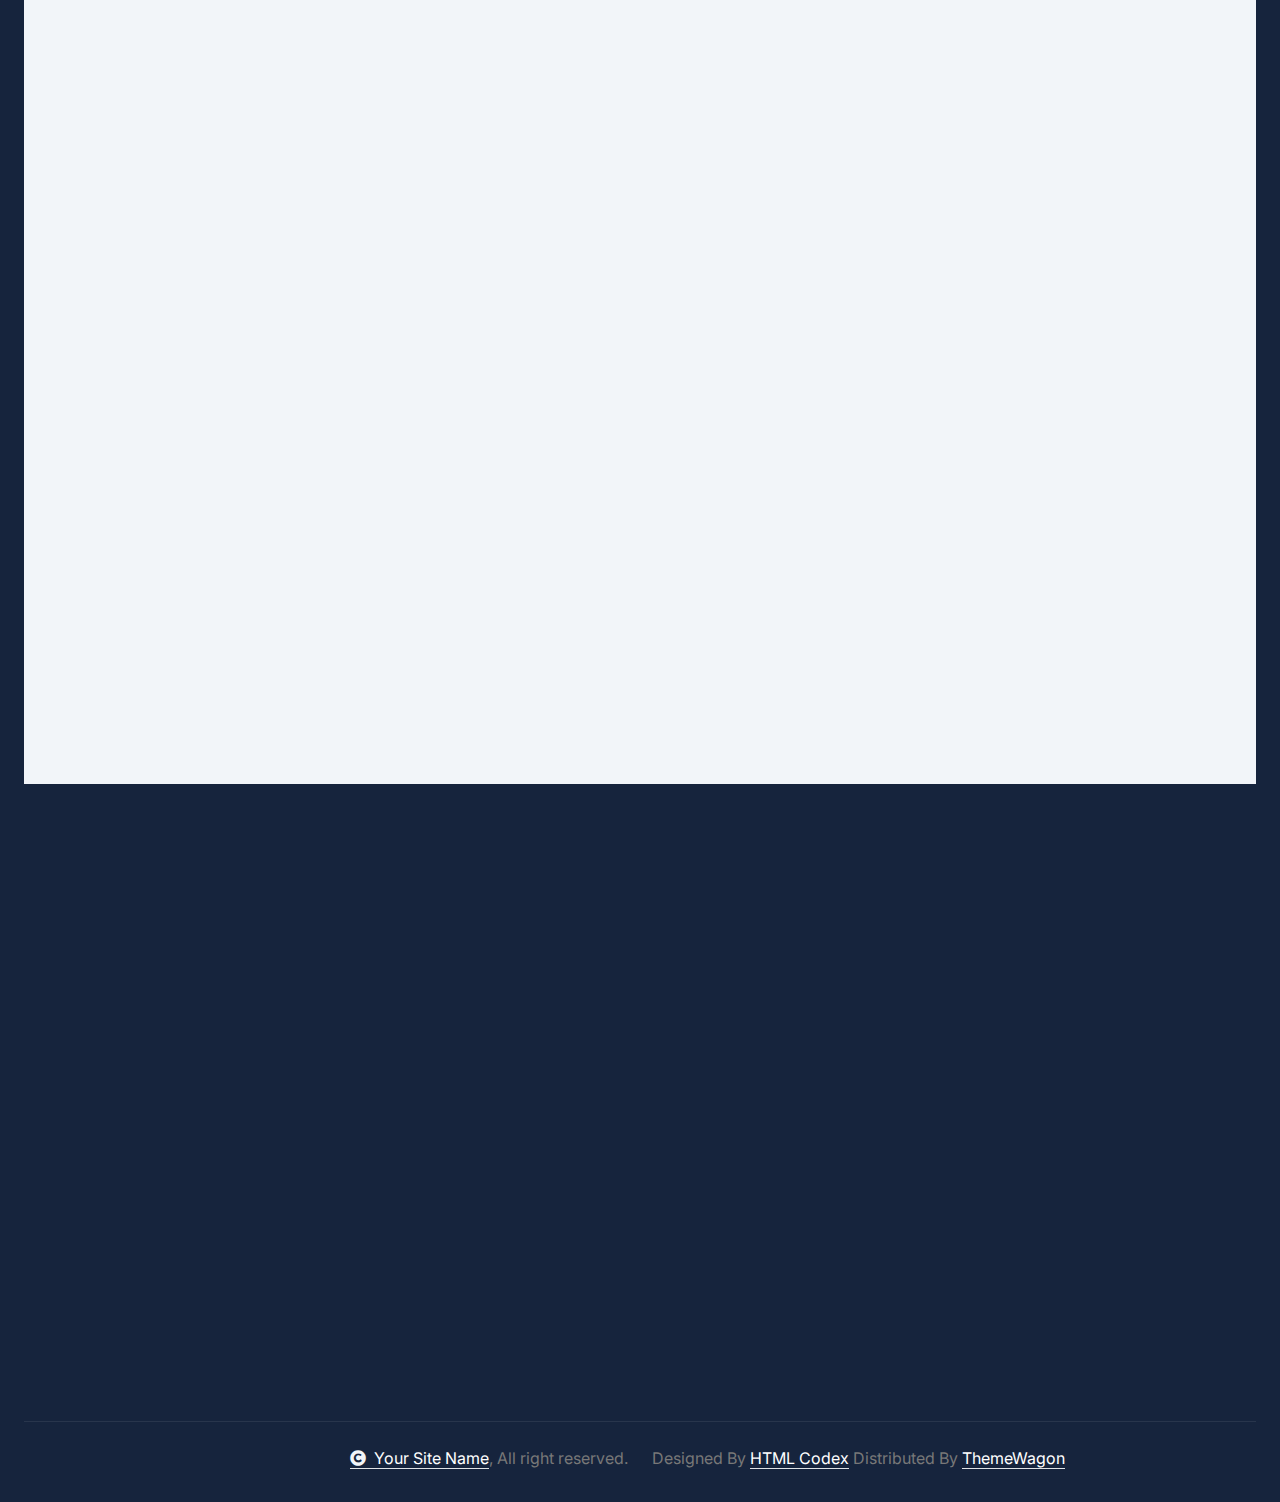
==== commit bdee8405: "correct and merged" ====
--- a/YFGRIGHTS/about.html
+++ b/YFGRIGHTS/about.html
@@ -63,15 +63,6 @@
                                 <a class="btn p-0 text-primary me-0" href="#"><i class="fab fa-linkedin-in"></i></a>
                             </div>
                             <div class="dropdown ms-3">
-                                <a href="#" class="dropdown-toggle text-dark" data-bs-toggle="dropdown"><small><i class="fas fa-globe-europe text-primary me-2"></i> English</small></a>
-                                <div class="dropdown-menu rounded">
-                                    <a href="#" class="dropdown-item">English</a>
-                                    <a href="#" class="dropdown-item">Bangla</a>
-                                    <a href="#" class="dropdown-item">French</a>
-                                    <a href="#" class="dropdown-item">Spanish</a>
-                                    <a href="#" class="dropdown-item">Arabic</a>
-                                </div>
-                            </div>
                         </div>
                     </div>
                 </div>
@@ -80,49 +71,49 @@
         <!-- Topbar End -->
 
         <!-- Navbar & Hero Start -->
-        <div class="container-fluid nav-bar px-0 px-lg-4 py-lg-0">
-            <div class="container">
-                <nav class="navbar navbar-expand-lg navbar-black">
-                    <a href="#" class="navbar-brand p-0">
-                        <h1 class="text-primary mb-0">
-                          <img src="img/Logo.jpg" alt="" height="75px" width="80px">
-                        </h1>
-                        <!-- <img src="img/logo.png" alt="Logo"> -->
-                    </a>
-                    <button class="navbar-toggler" type="button" data-bs-toggle="collapse" data-bs-target="#navbarCollapse">
-                        <span class="fa fa-bars"></span>
-                    </button>
-                    <div class="collapse navbar-collapse" id="navbarCollapse">
-                        <div class="navbar-nav mx-0 mx-lg-auto">
-                            <a href="index.html" class="nav-item nav-link active">Home</a>
-                            <a href="about.html" class="nav-item nav-link">About</a>
-                            <a href="service.html" class="nav-item nav-link">Services</a>
-                            <a href="blog.html" class="nav-item nav-link">Blog</a>
-                            <div class="nav-item dropdown">
-                                <a href="#" class="nav-link" data-bs-toggle="dropdown">
-                                    <span class="dropdown-toggle">More</span>
-                                </a>
-                                <div class="dropdown-menu">
-                                    <a href="FAQ.html" class="dropdown-item">Events</a>
-                                    <a href="FAQ.html" class="dropdown-item">Gallery</a>
-                                    <a href="feature.html" class="dropdown-item">News</a>
-                                    <a href="team.html" class="dropdown-item">Our team</a>
-                                    <a href="testimonial.html" class="dropdown-item">Testimonial</a>
-                                </div>
-                            </div>
-                            <a href="contact.html" class="nav-item nav-link">Contact</a>
-                        </div>
-                    </div>
-                    <div class="d-none d-xl-flex flex-shrink-0 ps-4">
-                        <div class="d-flex flex-column ms-3">
-                            <span>Call to Our Experts</span>
-                            <a href="tel:+ 0123 456 7890"><span class="text-dark">Free: + 0123 456 7890</span></a>
-                        </div>
-                    </div>
-                </nav>
-            </div>
-        </div>
-        <!-- Navbar & Hero End -->
+      <div class="container-fluid nav-bar px-0 px-lg-4 py-lg-0">
+        <div class="container">
+            <nav class="navbar navbar-expand-lg navbar-black">
+                <a href="#" class="navbar-brand p-0">
+                    <h1 class="text-primary mb-0">
+                      <img src="img/Logo.jpg" alt="" height="75px" width="80px">
+                    </h1>
+                    <!-- <img src="img/logo.png" alt="Logo"> -->
+                </a>
+                <button class="navbar-toggler" type="button" data-bs-toggle="collapse" data-bs-target="#navbarCollapse">
+                    <span class="fa fa-bars"></span>
+                </button>
+                <div class="collapse navbar-collapse" id="navbarCollapse">
+                    <div class="navbar-nav mx-0 mx-lg-auto">
+                        <a href="index.html" class="nav-item nav-link active">Home</a>
+                        <a href="about.html" class="nav-item nav-link">About</a>
+                        <a href="service.html" class="nav-item nav-link">Services</a>
+                        <a href="blog.html" class="nav-item nav-link">Blog</a>
+                        <div class="nav-item dropdown">
+                            <a href="#" class="nav-link" data-bs-toggle="dropdown">
+                                <span class="dropdown-toggle">More</span>
+                            </a>
+                            <div class="dropdown-menu">
+                                <a href="FAQ.html" class="dropdown-item">Events</a>
+                                <a href="FAQ.html" class="dropdown-item">Gallery</a>
+                                <a href="feature.html" class="dropdown-item">News</a>
+                                <a href="team.html" class="dropdown-item">Our team</a>
+                                <a href="testimonial.html" class="dropdown-item">Testimonial</a>
+                            </div>
+                        </div>
+                        <a href="contact.html" class="nav-item nav-link">Contact</a>
+                    </div>
+                </div>
+                <div class="d-none d-xl-flex flex-shrink-0 ps-4">
+                    <div class="d-flex flex-column ms-3">
+                        <span>Call to Our Experts</span>
+                        <a href="tel:+ 0123 456 7890"><span class="text-dark">Free: + 0123 456 7890</span></a>
+                    </div>
+                </div>
+            </nav>
+        </div>
+    </div>
+    <!-- Navbar & Hero End -->
 
 
         <!-- Header Start -->
@@ -140,7 +131,7 @@
 
 
         <!-- About Start -->
-        <div class="container-fluid bg-light about pb-5">
+        <div class="container-fluid bg-light about pb-5 my-5">
             <div class="container pb-5">
                 <div class="row g-5">
                   <div class="col-xl-6 wow fadeInLeft" data-wow-delay="0.2s">
@@ -235,7 +226,7 @@
         </div>
         <!-- About End -->
 
-        <div class="container-fluid bg-light about pb-5">
+        <div class="container-fluid bg-light about pb-5" style="margin-top:-160px;">
           <div class="container pb-5">
         <!-- First Card -->
         <div class="row g-5">
@@ -415,7 +406,7 @@
 
 
         <!-- Team Start -->
-        <div class="container-fluid team py-5">
+        <div class="container-fluid team bg-light py-5">
             <div class="container py-5">
                 <div class="text-center mx-auto pb-5 wow fadeInUp" data-wow-delay="0.2s" style="max-width: 800px;">
                     <h4 class="text-primary">Our Team</h4>
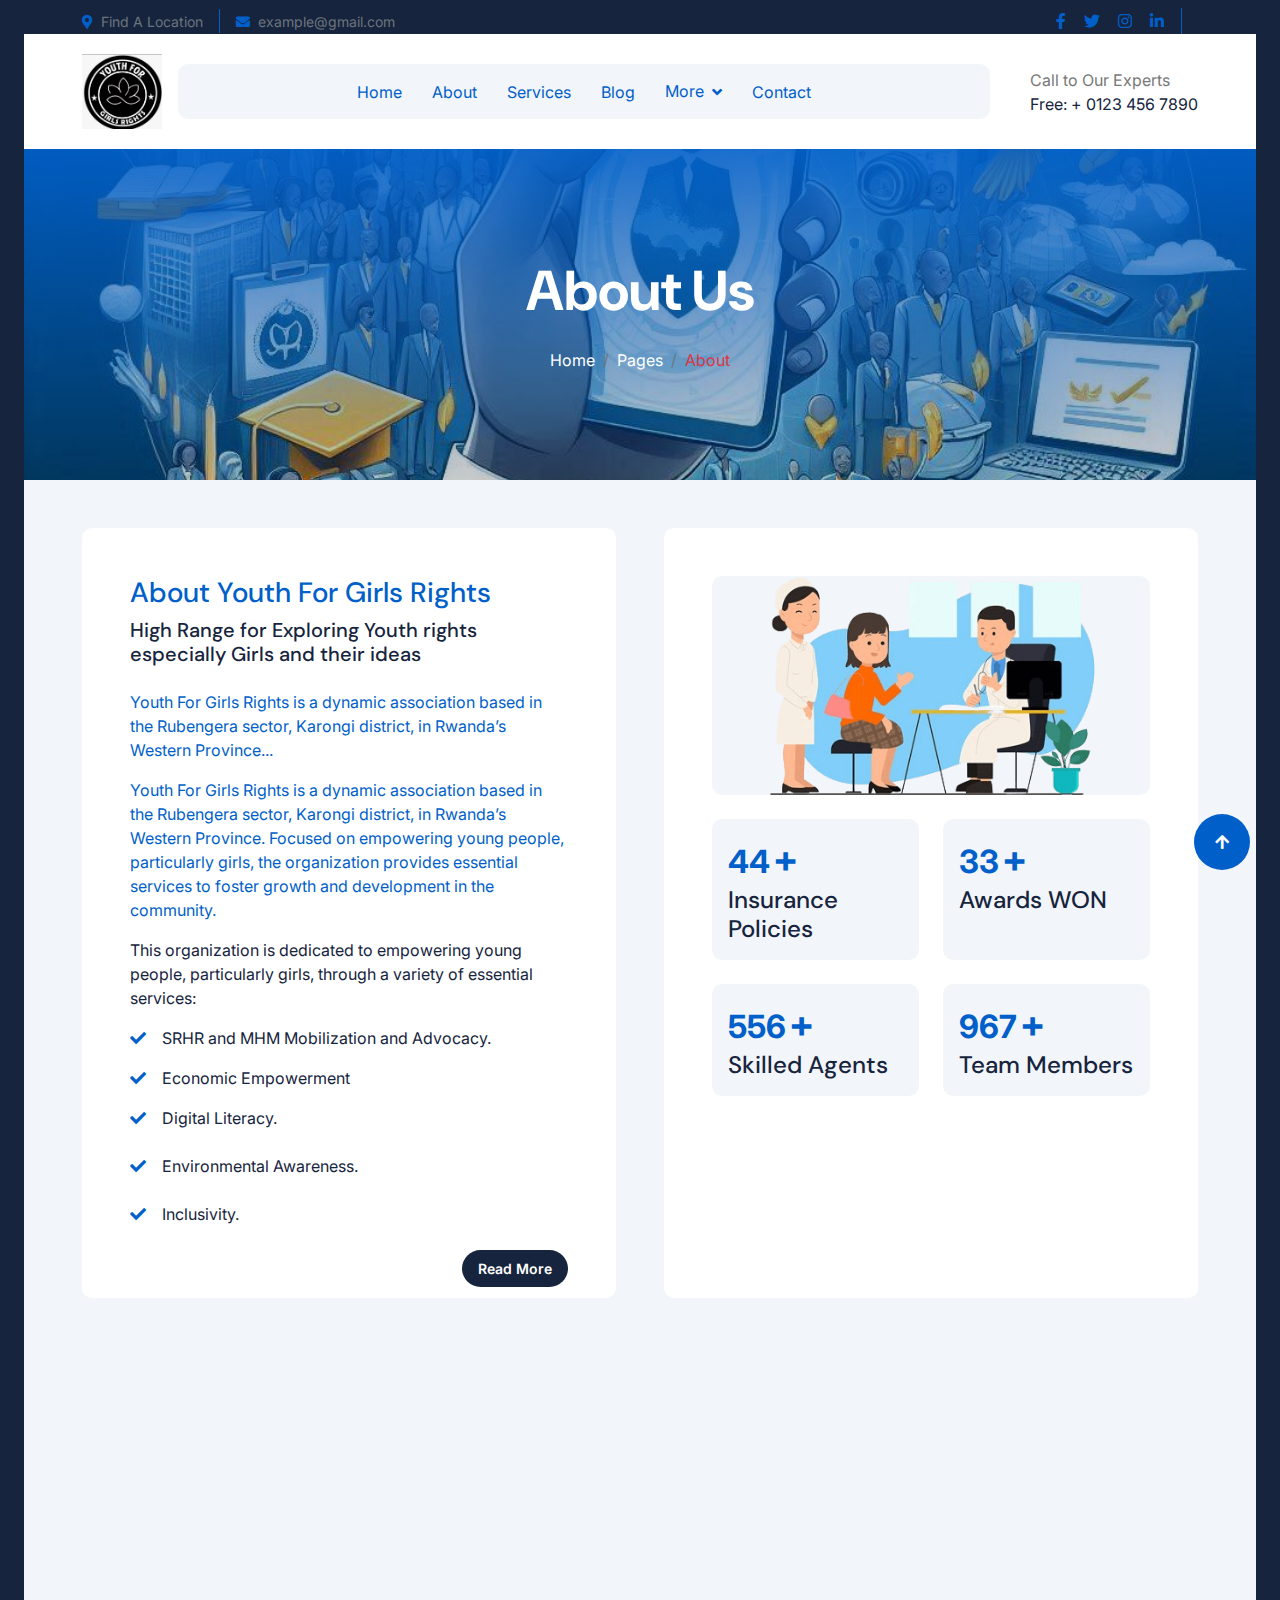
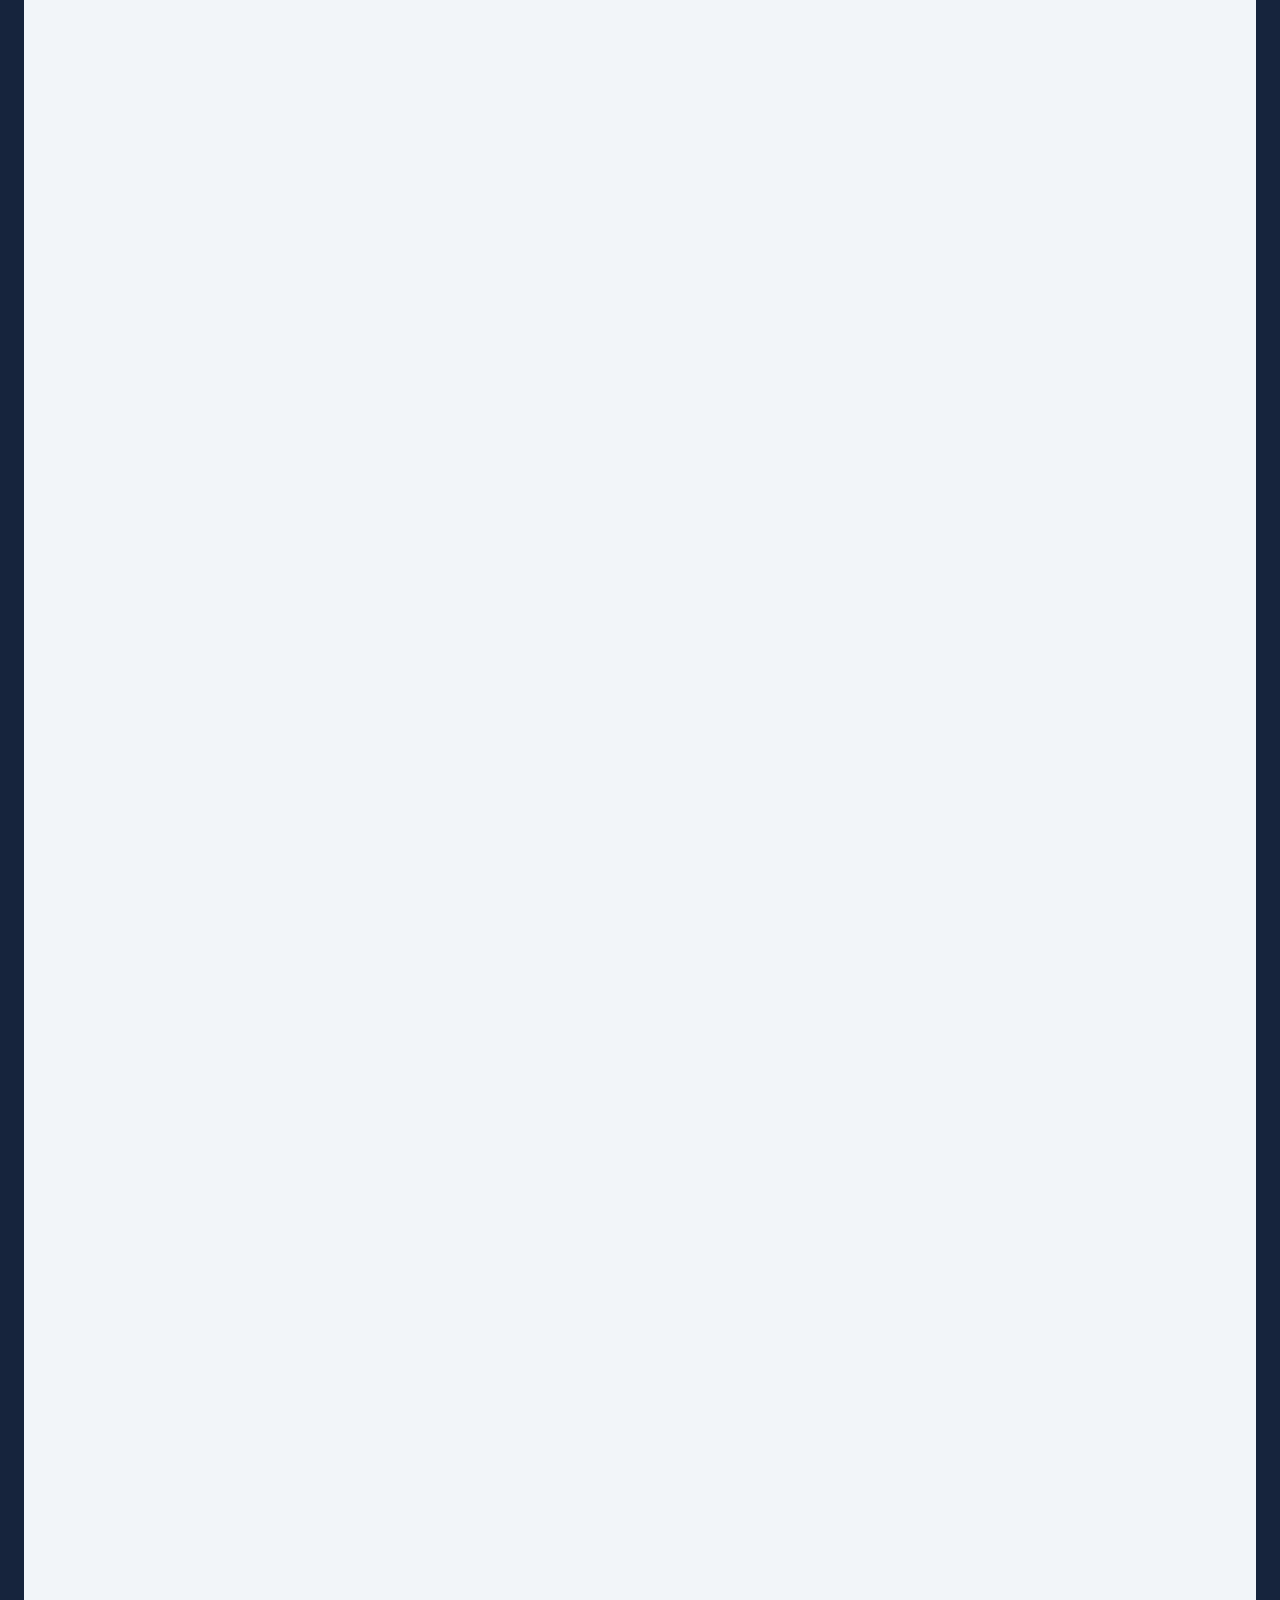
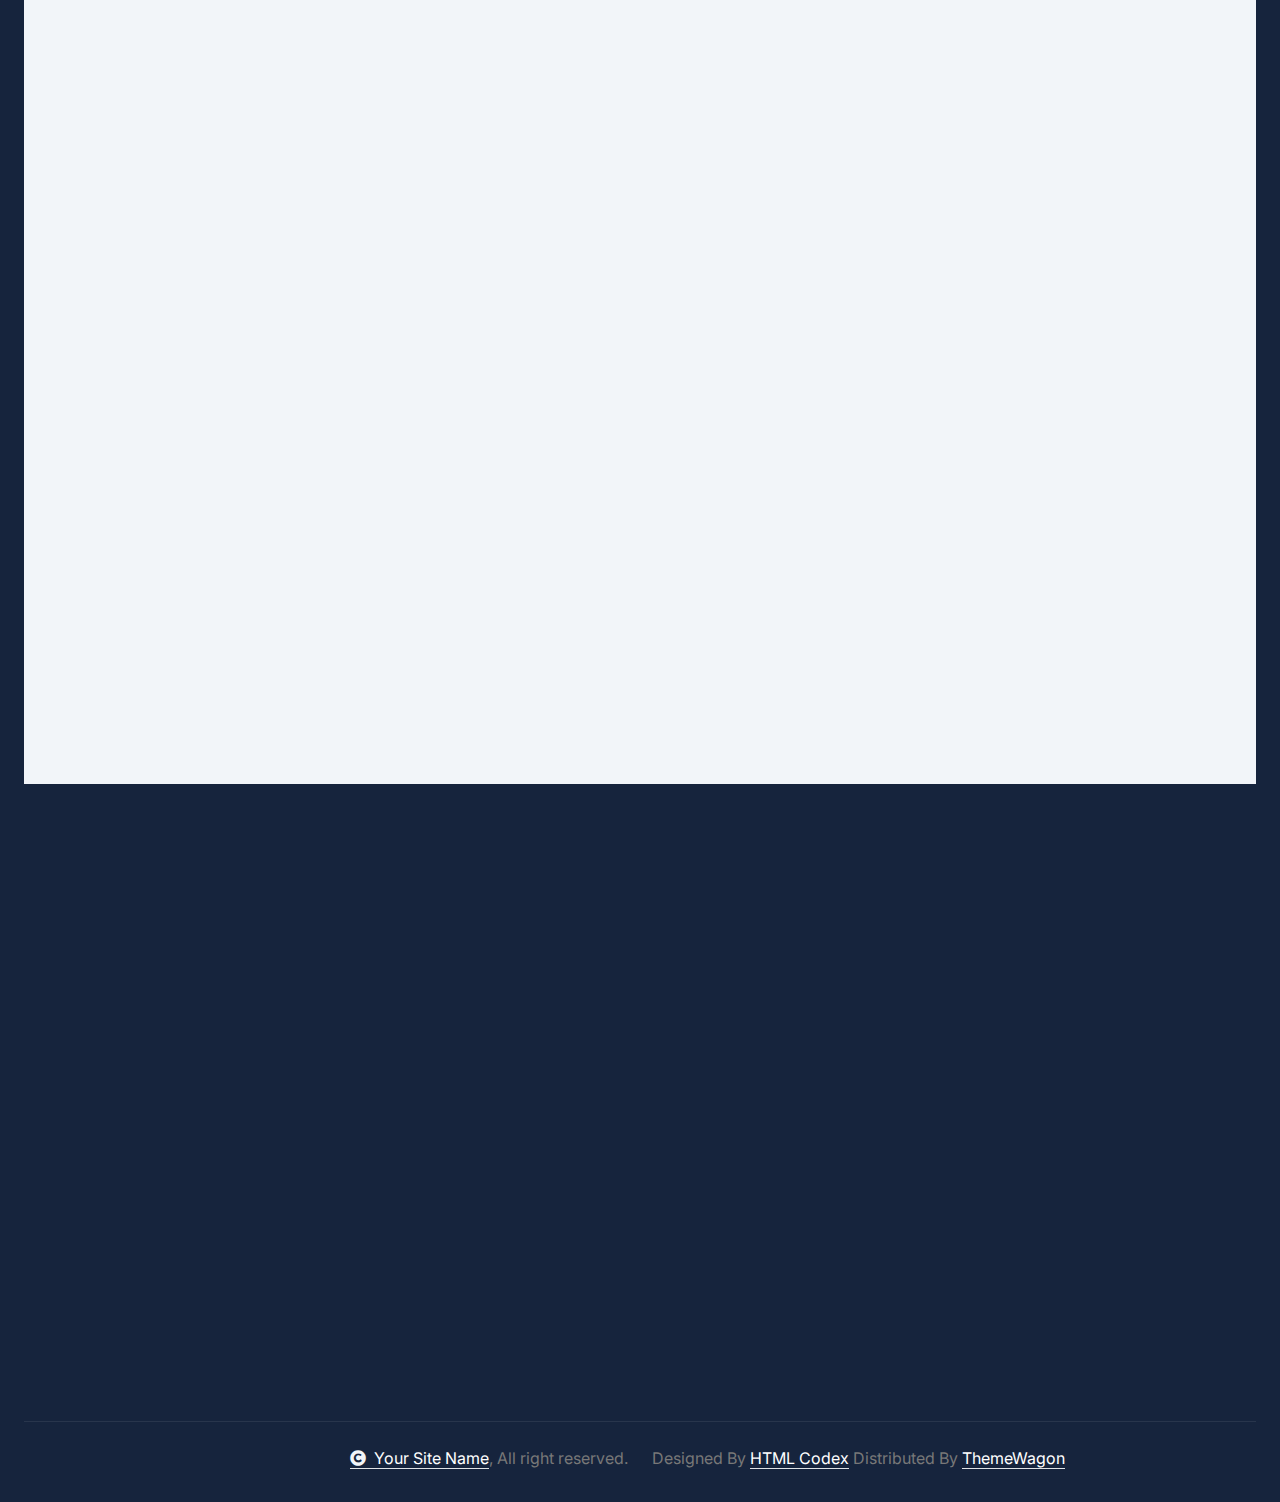
==== commit 37506d42: "new commits" ====
--- a/YFGRIGHTS/about.html
+++ b/YFGRIGHTS/about.html
@@ -94,7 +94,7 @@
                                 <span class="dropdown-toggle">More</span>
                             </a>
                             <div class="dropdown-menu">
-                                <a href="FAQ.html" class="dropdown-item">Events</a>
+                                <a href="events.php" class="dropdown-item">Events</a>
                                 <a href="FAQ.html" class="dropdown-item">Gallery</a>
                                 <a href="feature.html" class="dropdown-item">News</a>
                                 <a href="team.html" class="dropdown-item">Our team</a>
--- a/YFGRIGHTS/css/style.css
+++ b/YFGRIGHTS/css/style.css
@@ -886,3 +886,6 @@
     border-top: 1px solid rgba(255, 255, 255, .08);
 }
 /*** copyright end ***/
+
+
+/*** gallery style **/
